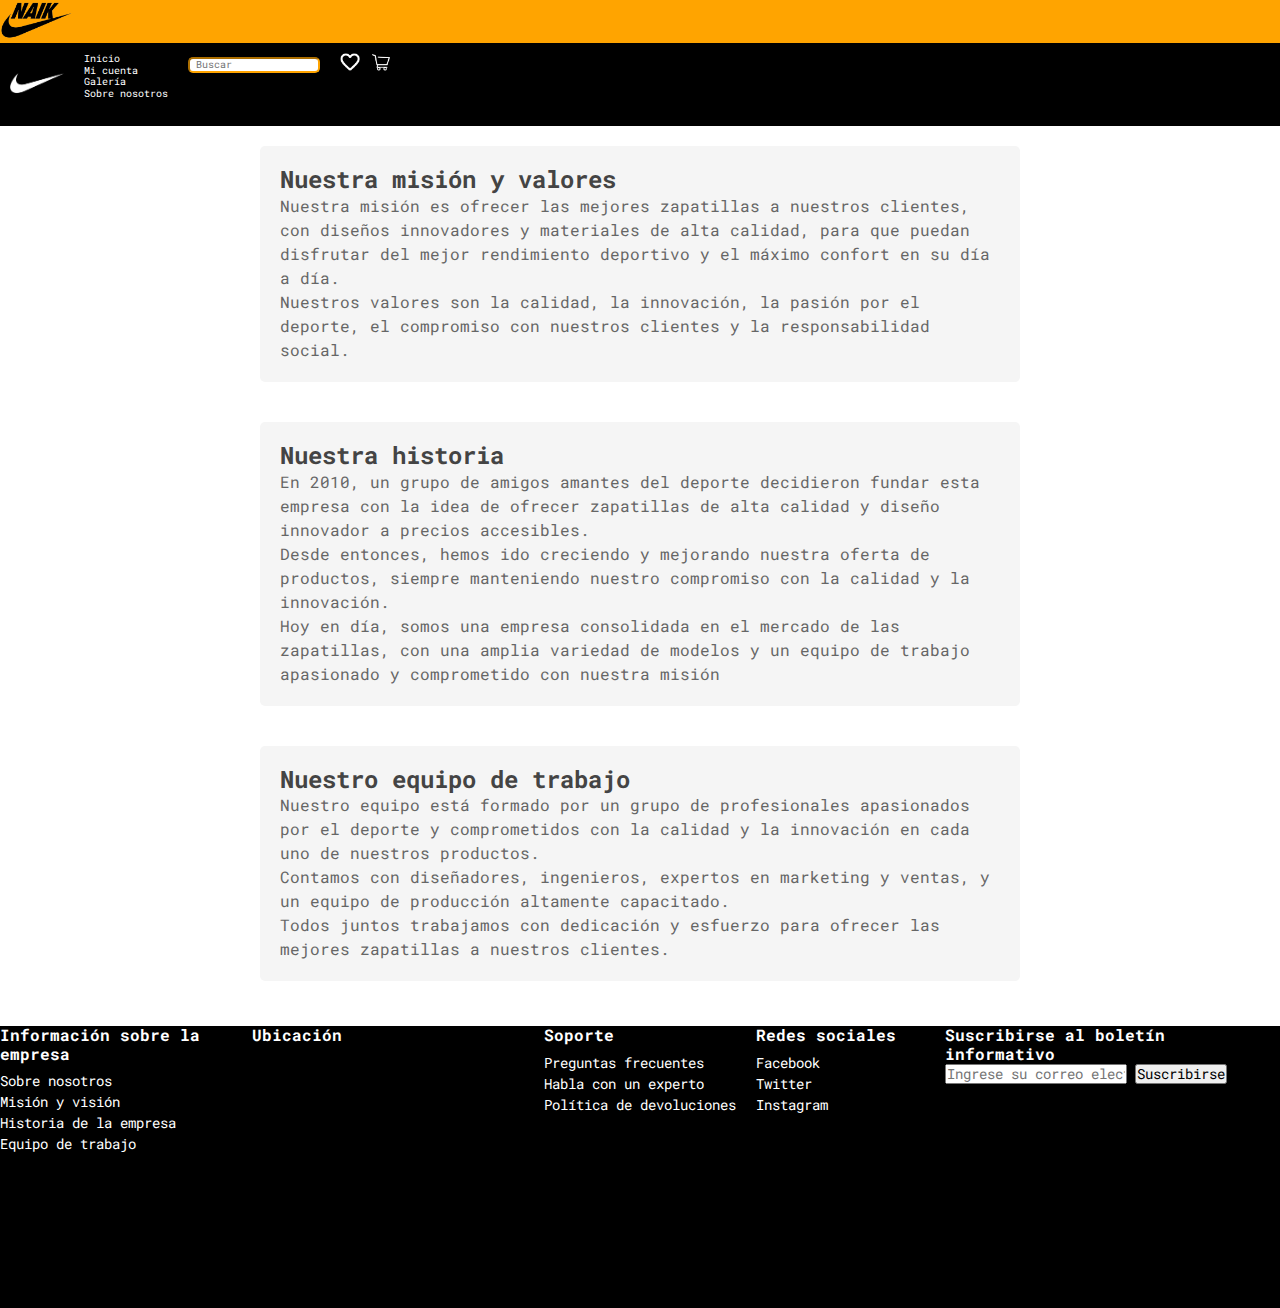
==== pages/About us.html @ 95ee8467 "MAIN" ====
<!DOCTYPE html>
<html lang="en">

<head>
    <meta charset="UTF-8">
    <meta http-equiv="X-UA-Compatible" content="IE=edge">
    <meta name="viewport" content="width=device-width, initial-scale=1.0">
    <link rel="stylesheet" href="../styles/styles-about us.css">
    <link rel="stylesheet" href="../styles/normalize.css">
    <link rel="shortcut icon" href="../images/NAIK WHITE ICO.png" type="image/x-icon">
    <link rel="preconnect" href="https://fonts.googleapis.com">
    <link rel="preconnect" href="https://fonts.gstatic.com" crossorigin>
    <link
        href="https://fonts.googleapis.com/css2?family=Roboto+Mono:ital,wght@0,100;0,200;0,300;0,400;0,500;0,600;0,700;1,100;1,200;1,300;1,400;1,500;1,600;1,700&display=swap" rel="stylesheet">
    <title>Sobre nosotros</title>
</head>

<body class="body">
    <header class="header1">
        <div class="header__container1">
            <a href="#"><img class="header__container1__img" src="../images/NAIK BLACK.png" alt="LOGO NAIK"></a>
        </div>
    </header>
    <header class="header2">
        <nav class="nav">
            <div class="nav__container1">
                <a href="#"><img class="nav__container1__img" src="../images/NAIK NAV BLANCO.png" alt="LOGO NAIK"></a>
            </div>

            <div class="nav__container2">
                <ul class="nav__container2__menu">
                    <li class="nav__container2__menu__list"><a class="nav__container2__menu__Links" href="../index.html">Inicio</a></li>
                    <li class="nav__container2__menu__list"><a class="nav__container2__menu__Links" href="account.html">Mi cuenta</a></li>
                    <li class="nav__container2__menu__list"><a class="nav__container2__menu__Links" href="gallery.html">Galería</a></li>
                    <li class="nav__container2__menu__list"><a class="nav__container2__menu__Links" href="About us.html">Sobre nosotros</a></li>
                </ul>
            </div>

            <div class="nav__container3">
                <form class="nav__container3__form" action="/search" method="get">
                    <input class="nav__container3__form_input" type="text" name="q" placeholder=" Buscar">
                </form>
            </div>

            <div class="nav__container4">
                <a href="#"><img class="nav__container4__img" src="../images/FAVORITOS.png" alt="FAVORITOS"></a>
                <a href="#"><img class="nav__container4__img" src="../images/CARRITO DE COMPRAS.png" alt="Carrito de compras"></a>
            </div>
        </nav>
    </header>

    <main class="main">
        <section class="section1__myv">
            <h2 class="section1__myv__h2">Nuestra misión y valores</h2>
            <p class="section1__myv__p">Nuestra misión es ofrecer las mejores zapatillas a nuestros clientes, con diseños innovadores y materiales de alta calidad, para que puedan disfrutar del mejor rendimiento deportivo y el máximo confort en su día a día.</p>
            <p class="section1__myv__p">Nuestros valores son la calidad, la innovación, la pasión por el deporte, el compromiso con nuestros clientes y la responsabilidad social.</p>
        </section>

        <section class="section2__story">
            <h2 class="section2__story__h2">Nuestra historia</h2>
            <p class="section2__story__p">En 2010, un grupo de amigos amantes del deporte decidieron fundar esta empresa con la idea de ofrecer zapatillas de alta calidad y diseño innovador a precios accesibles.</p>
            <p class="section2__story__p">Desde entonces, hemos ido creciendo y mejorando nuestra oferta de productos, siempre manteniendo nuestro compromiso con la calidad y la innovación.</p>
            <p class="section2__story__p">Hoy en día, somos una empresa consolidada en el mercado de las zapatillas, con una amplia variedad de modelos y un equipo de trabajo apasionado y comprometido con nuestra misión<p>
        </section>

        <section class="section3__team">
            <h2 class="section3__team__h2">Nuestro equipo de trabajo</h2>
            <p class="section3__team__p">Nuestro equipo está formado por un grupo de profesionales apasionados por el deporte y comprometidos con la calidad y la innovación en cada uno de nuestros productos.</p>
            <p class="section3__team__p">Contamos con diseñadores, ingenieros, expertos en marketing y ventas, y un equipo de producción altamente capacitado.</p>
            <p class="section3__team__p">Todos juntos trabajamos con dedicación y esfuerzo para ofrecer las mejores zapatillas a nuestros clientes.</p>
        </section>
    </main>
    <footer class="footer">
        <div class="footer__info">
            <h3 class="footer__info__title">Información sobre la empresa</h3>
            <ul class="footer__info__list">
                <li class="footer__info__list__li"><a class="footer__info__list__li__link" href="#">Sobre nosotros</a></li>
                <li class="footer__info__list__li"><a class="footer__info__list__li__link" href="#">Misión y visión</a></li>
                <li class="footer__info__list__li"><a class="footer__info__list__li__link" href="#">Historia de la empresa</a></li>
                <li class="footer__info__list__li"><a class="footer__info__list__li__link" href="#">Equipo de trabajo</a></li>
            </ul>
        </div>
    
        <div class="footer__map">
            <h3 class="footer__map__title">Ubicación</h3>
            <iframe class="footer__map__iframe"
                src="https://www.google.com/maps/embed?pb=!1m18!1m12!1m3!1d26422.47465668067!2d-58.43609884012317!3d-34.57242909138772!2m3!1f0!2f0!3f0!3m2!1i1024!2i768!4f13.1!3m3!1m2!1s0x95bcccb3c3e0f0eb%3A0xb8f3c6c3a968d193!2sPalermo%2C%20Buenos%20Aires!5e0!3m2!1sen!2sar!4v1658267658348!5m2!1sen!2sar"width="100%" height="250" style="border:0;" allowfullscreen="" loading="lazy"></iframe>
        </div>
    
        <div class="footer__support">
            <h3 class="footer__support__title">Soporte</h3>
            <ul class="footer__support__list">
                <li class="footer__support__list__li"><a class="footer__support__list__li__link" href="#">Preguntas frecuentes</a></li>
                <li class="footer__support__list__li"><a class="footer__support__list__li__link" href="#">Habla con un experto</a></li>
                <li class="footer__support__list__li"><a class="footer__support__list__li__link" href="#">Política de devoluciones</a></li>
            </ul>
        </div>
    
        <div class="footer__social">
            <h3 class="footer__social__title">Redes sociales</h3>
            <ul class="footer__social__list">
                <li class="footer__social__list__li"><a class="footer__social__list__li__link" href="#">Facebook</a></li>
                <li class="footer__social__list__li"><a class="footer__social__list__li__link" href="#">Twitter</a></li>
                <li class="footer__social__list__li"><a class="footer__social__list__li__link" href="#">Instagram</a></li>
            </ul>
        </div>
    
        <div class="footer__newsletter">
            <h3 class="footer__newsletter__title">Suscribirse al boletín informativo</h3>
            <form class="footer__newsletter__form" action="#">
                <input class="footer__newsletter__form__input" type="email" placeholder="Ingrese su correo electrónico">
                <button class="footer__newsletter__form__button" type="submit">Suscribirse</button>
            </form>
        </div>
    </footer>
</body>

</html>
---- styles/styles-about us.css ----
* {
  margin: 0;
  padding: 0;
  box-sizing: border-box;
  font-family: 'Roboto Mono', monospace;
}
.html {
  font-size: 62.5%;
  /* Cambia la medida del rem de 16px a 10px*/
  background-color: #FFF;
}



.header1 {
  height: 100%;
  z-index: 1000;
}



.header__container1 {
  background-color: #FFA400; 
  height: 43px;
  /* DIV antes del nav (logo naik NEGRO arriba del nav)*/
}
.header__container1__img {
  height: 40px;
}



.header2 {
  height: 100%;
  position: sticky;
  top: 0;
  z-index: 1000;
  background-color: black ;
  /*fondo del header2 (nav)*/
}



.nav {
  display: flex;
  
}
.nav__container1 {
  display: inline-block;
  padding: 10px;
  /*Logo naik BLANCO*/
}
.nav__container1__img {
  height: 60px;
}



.nav__container2 {
  display: inline-block;
  padding: 10px;
  font-size: 10px;
  /*Menu del nav*/
}
.nav__container2__menu {
  list-style-type: none;
 
}
.nav__container2__menu__list a:hover {
  color: #FFA400;
  
}
.nav__container2__menu__Links {
  text-decoration: none;
  color: white;
}



.nav__container3 {
  display: inline-block;
  padding: 10px;
  /*Buscador de la pagina*/
}
.nav__container3__form_input {
  border-radius: 5px;
  border-color: #FFA400;
  height: 16px;
  width: 132px;
  font-size: 10px;
}



.nav__container4 {
  display: inline-block;
  padding: 10px;
  /*Carrito de compras y favoritos*/
}
.nav__container4__img {
  width: 20px;
}



.main {
  max-width: 800px;
  height: 900px;
  margin: 0 auto;
  padding: 20px;
}



.section1__myv {
  background-color: #f5f5f5;
  padding: 20px;
  border-radius: 5px;
}
.section1__myv__h2 {
  color: #444;
}
.section1__myv__p {
  font-size: 16px;
  line-height: 1.5;
  color: #666;
}



.section2__story {
  padding: 20px;
  border-radius: 5px;
  margin-top: 40px;
  background-color: #f5f5f5;
}
.section2__story__h2 {
  color: #444;
}
.section2__story__p {
  font-size: 16px;
  line-height: 1.5;
  color: #666;
}



.section3__team {
  padding: 20px;
  border-radius: 5px;
  margin-top: 40px;
  background-color: #f5f5f5;
}
.section3__team__h2 {
  color: #444;
}
.section3__team__p {
  font-size: 16px;
  line-height: 1.5;
  color: #666;
}



.footer {
  background-color: #000;
  color: #fff;
  display: flex;
  font-size: 14px;
  height: 100%;
}



.footer__info {
  flex-basis: 20%;
}
.footer__info__title {
  margin-top: 0;
  margin-bottom: 10px;
  font-size: 16px;
}
.footer__info__list {
  margin: 0;
  padding: 0;
  list-style: none;
}  
.footer__info__list__li {
  margin-bottom: 5px;
}
.footer__info__list__li__link {
  color: #fff;
  text-decoration: none;
}



.footer__map {
  flex-basis: 20%;
} 
.footer__map__title {
  margin-top: 0;
  margin-bottom: 10px;
  font-size: 16px;
} 
.footer__map__iframe {
  border: none;
  width: 100%;
  height: 250px;
}



.footer__support {
  flex-basis: 20%;
  padding-left: 40px;
} 
.footer__support__title {
  margin-top: 0;
  margin-bottom: 10px;
  font-size: 16px;
}
.footer__support__list {
  margin: 0;
  padding: 0;
  list-style: none;
}
.footer__support__list__li {
  margin-bottom: 5px;
} 
.footer__support__list__li__link {
  color: #fff;
  text-decoration: none;
}



.footer__social {
  flex-basis: 15%;
}
.footer__social__title {
  margin-top: 0;
  margin-bottom: 10px;
  font-size: 16px;
}
.footer__social__list {
  margin: 0;
  padding: 0;
  list-style: none;
}  
.footer__social__list__li {
  margin-bottom: 5px;
}
.footer__social__list__li__link {
  color: #fff;
  text-decoration: none;
}



/* Barra de scroll */
::-webkit-scrollbar {
  width: 10px;
/* Ancho de la barra de scroll */
}

/* Puntero de la barra de scroll */
::-webkit-scrollbar-thumb {
  background-color: #FFA400;
  /* Color del puntero */
  /* Radio de la esquina del puntero */
}

/*Pista de la barra de desplazamiento*/
::-webkit-scrollbar-track {
  background-color: black;
}

/* Barra de scroll (Firefox) */
::-moz-scrollbar {
  width: 10px;
}

/* Puntero de la barra de scroll (Firefox) */
::-moz-scrollbar-thumb {
  background-color: #FFA400;
}
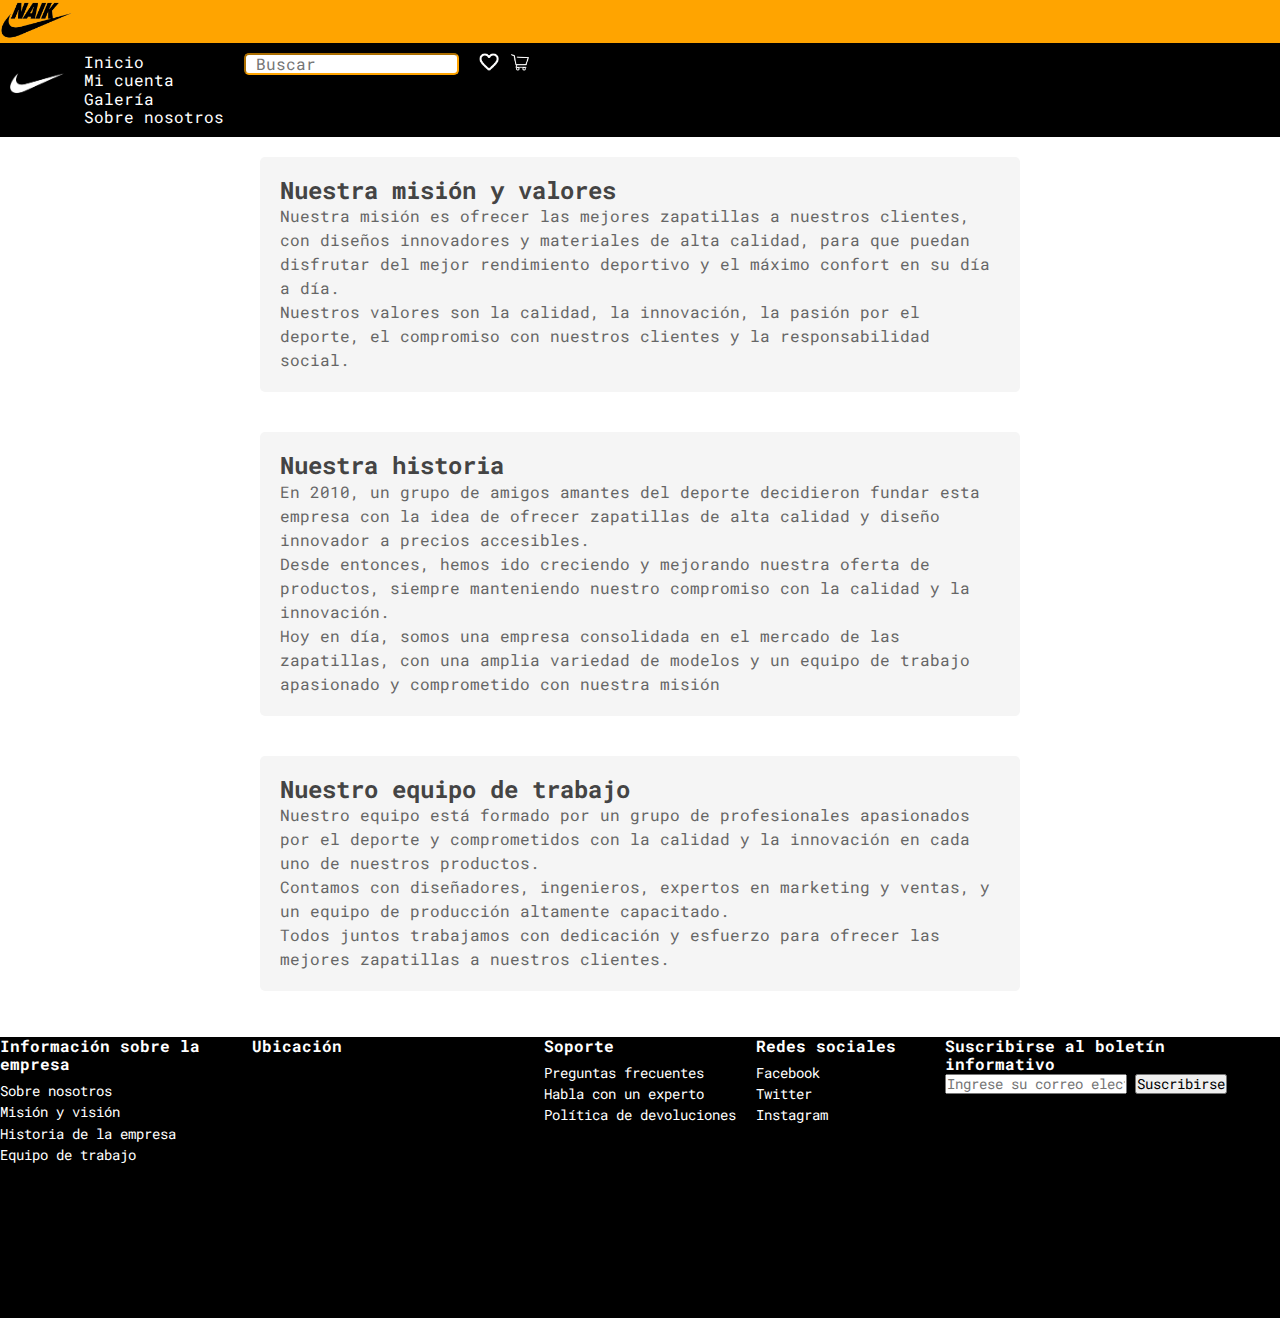
==== commit ef6954f0: "0.01" ====
--- a/pages/About us.html
+++ b/pages/About us.html
@@ -5,8 +5,7 @@
     <meta charset="UTF-8">
     <meta http-equiv="X-UA-Compatible" content="IE=edge">
     <meta name="viewport" content="width=device-width, initial-scale=1.0">
-    <link rel="stylesheet" href="../styles/styles-about us.css">
-    <link rel="stylesheet" href="../styles/normalize.css">
+    <link rel="stylesheet" href="../styles/styles.css">
     <link rel="shortcut icon" href="../images/NAIK WHITE ICO.png" type="image/x-icon">
     <link rel="preconnect" href="https://fonts.googleapis.com">
     <link rel="preconnect" href="https://fonts.gstatic.com" crossorigin>
@@ -15,14 +14,15 @@
     <title>Sobre nosotros</title>
 </head>
 
-<body class="body">
-    <header class="header1">
+<body class="body1">
+    <header class="header">
         <div class="header__container1">
             <a href="#"><img class="header__container1__img" src="../images/NAIK BLACK.png" alt="LOGO NAIK"></a>
         </div>
     </header>
-    <header class="header2">
-        <nav class="nav">
+
+    <nav class="nav">
+        <div class="nav__box">
             <div class="nav__container1">
                 <a href="#"><img class="nav__container1__img" src="../images/NAIK NAV BLANCO.png" alt="LOGO NAIK"></a>
             </div>
@@ -30,7 +30,7 @@
             <div class="nav__container2">
                 <ul class="nav__container2__menu">
                     <li class="nav__container2__menu__list"><a class="nav__container2__menu__Links" href="../index.html">Inicio</a></li>
-                    <li class="nav__container2__menu__list"><a class="nav__container2__menu__Links" href="account.html">Mi cuenta</a></li>
+                    <li class="nav__container2__menu__list"><a class="nav__container2__menu__Links" href="account.html">Mi cuenta</a><li>
                     <li class="nav__container2__menu__list"><a class="nav__container2__menu__Links" href="gallery.html">Galería</a></li>
                     <li class="nav__container2__menu__list"><a class="nav__container2__menu__Links" href="About us.html">Sobre nosotros</a></li>
                 </ul>
@@ -46,10 +46,10 @@
                 <a href="#"><img class="nav__container4__img" src="../images/FAVORITOS.png" alt="FAVORITOS"></a>
                 <a href="#"><img class="nav__container4__img" src="../images/CARRITO DE COMPRAS.png" alt="Carrito de compras"></a>
             </div>
-        </nav>
-    </header>
+        </div>
+    </nav>
 
-    <main class="main">
+    <main class="main1">
         <section class="section1__myv">
             <h2 class="section1__myv__h2">Nuestra misión y valores</h2>
             <p class="section1__myv__p">Nuestra misión es ofrecer las mejores zapatillas a nuestros clientes, con diseños innovadores y materiales de alta calidad, para que puedan disfrutar del mejor rendimiento deportivo y el máximo confort en su día a día.</p>
--- a/styles/styles.css
+++ b/styles/styles.css
@@ -0,0 +1,1236 @@
+* {
+    margin: 0;
+    padding: 0;
+    box-sizing: border-box;
+    font-family: 'Roboto Mono', monospace;
+}
+.html {
+    font-size: 62.5%;
+    /* Cambia la medida del rem de 16px a 10px*/
+    background-color: #FFF;
+}
+
+
+/*header+nav (all pages)*/
+.header {
+    height: 100%;
+    z-index: 1000;
+}
+
+
+
+.header__container1 {
+    background-color: #FFA400; 
+    height: 43px;
+    /* DIV antes del nav (logo naik NEGRO arriba del nav)*/
+}
+.header__container1__img {
+    height: 40px;
+}
+
+
+
+.nav {
+    height: 100%;
+    position: sticky;
+    top: 0;
+    z-index: 1000;
+    background-color: black ;
+    /*fondo del header2 (nav)*/
+}
+
+
+
+.nav__box {
+    display: flex;
+    
+}
+
+.nav__container1 {
+    display: inline-block;
+    padding: 10px;
+    /*Logo naik BLANCO*/
+}
+.nav__container1__img {
+    height: 60px;
+}
+
+
+
+.nav__container2 {
+    display: inline-block;
+    padding: 10px;
+    /*Menu del nav*/
+}
+.nav__container2__menu {
+    list-style-type: none;
+   
+}
+.nav__container2__menu__list a:hover {
+    color: #FFA400;
+    
+}
+.nav__container2__menu__Links {
+    text-decoration: none;
+    color: white;
+}
+
+
+
+.nav__container3 {
+    display: inline-block;
+    padding: 10px;
+    /*Buscador de la pagina*/
+}
+.nav__container3__form_input {
+    border-radius: 5px;
+    border-color: #FFA400;
+}
+
+
+
+.nav__container4 {
+    display: inline-block;
+    padding: 10px;
+    /*Carrito de compras y favoritos*/
+}
+.nav__container4__img {
+    width: 20px;
+}
+
+/*INDEX*/
+/*banner+button para acceder a productos (index)*/
+.section1 {
+    position: relative;
+    display: flex;
+    height: 565px;
+    /*contenedor del banner*/
+}
+
+
+
+.section1__img {
+    width: 100%;
+    height: auto;
+    position: absolute;
+    top: 0;
+    left: 0;
+    z-index: 1;
+}
+
+
+
+.section1__container {
+    position: absolute;
+    height: 100%;
+    width: 100%;
+    text-align: center;
+    z-index: 10;
+}
+.section1__container__h1 {
+    font-size: 80px;
+    color: #F5F5F5;
+}
+.section1__container__p {
+    font-size: 30px;
+    color: #F5F5F5;
+}
+.section1__container__button {
+    display: flex;
+    display: inline-block;
+    border-radius: 12px;
+    border: 0;
+    padding: 3px 8px;
+    background-color: black;
+    color: #F5F5F5;
+}
+.section1__container__button__link {
+    font-size: 20px;
+    text-decoration: none;
+    color: #F5F5F5;
+
+}
+.section1__container__button:hover {
+    box-shadow: 0 12px 16px 0 rgba(0, 0, 0, 0.24), 0 17px 50px 0 rgba(0, 0, 0, 0.19);
+}
+.section1__container__button__link:hover {
+    color: #ffa400;
+}
+
+
+/*main (index)*/
+.main {
+    height: 4200px;
+}
+
+
+/*Running,basket y football (index)*/
+.main__container1 {
+    height: fit-content;
+    display: flex;
+    text-align: center;
+}
+.main__container1__set1__h2, 
+.main__container1__set2__h2, 
+.main__container1__set3__h2 {
+    font-weight: 900;
+    font-size: 40px;
+}
+.main__container1__set1__img, 
+.main__container1__set2__img, 
+.main__container1__set3__img {
+    width: 407px;
+    height: 522px;
+}
+
+
+/*Productos destacados (index)*/
+.main__container2 {
+    height: fit-content;
+    text-align: center;
+}
+.main__container2__h2{
+    font-weight: 900;
+    font-size: 40px;
+}
+.main__container2__set1{
+    display: inline-block
+}
+.main__container2__set2{
+    display: inline-block;
+}
+.main__container2__set1__img, .main__container2__set2__img {
+    width: 407px;
+    height: 522px;
+
+}
+.main__container2__button {
+    display: flex;
+    margin-left: 895px;
+    border-radius: 12px;
+    border: 0;
+    padding: 3px 8px;
+    background-color: black;
+    color: #F5F5F5;
+}
+.main__container2__button__link {
+    font-size: 20px;
+    text-decoration: none;
+    color: #F5F5F5;
+
+}
+.main__container2__button:hover {
+    box-shadow: 0 12px 16px 0 rgba(0, 0, 0, 0.24), 0 17px 50px 0 rgba(0, 0, 0, 0.19);
+}
+.main__container2__button__link:hover {
+    color: #ffa400;
+}
+
+
+/*hombres (index)*/
+.main__container3 {
+    height: fit-content;
+    text-align: center;
+}
+.main__container3__h2{
+    font-weight: 900;
+    font-size: 40px;
+}
+.main__container3__set1{
+    display: inline-block
+}
+.main__container3__set2{
+    display: inline-block;
+}
+.main__container3__set1__img, .main__container3__set2__img {
+    width: 407px;
+    height: 522px;
+
+}
+.main__container3__button {
+    display: flex;
+    margin-left: 895px;
+    border-radius: 12px;
+    border: 0;
+    padding: 3px 8px;
+    background-color: black;
+    color: #F5F5F5;
+}
+.main__container3__button__link {
+    font-size: 20px;
+    text-decoration: none;
+    color: #F5F5F5;
+
+}
+.main__container3__button:hover {
+    box-shadow: 0 12px 16px 0 rgba(0, 0, 0, 0.24), 0 17px 50px 0 rgba(0, 0, 0, 0.19);
+}
+.main__container3__button__link:hover {
+    color: #ffa400;
+}
+
+
+/*mujeres (index)*/
+.main__container4 {
+    height: fit-content;
+    text-align: center;
+}
+.main__container4__h2{
+    font-weight: 900;
+    font-size: 40px;
+}
+.main__container4__set1{
+    display: inline-block
+}
+.main__container4__set2{
+    display: inline-block;
+}
+.main__container4__set1__img, .main__container4__set2__img {
+    width: 407px;
+    height: 522px;
+
+}
+.main__container4__button {
+    display: flex;
+    margin-left: 895px;
+    border-radius: 12px;
+    border: 0;
+    padding: 3px 8px;
+    background-color: black;
+    color: #F5F5F5;
+}
+.main__container4__button__link {
+    font-size: 20px;
+    text-decoration: none;
+    color: #F5F5F5;
+
+}
+.main__container4__button:hover {
+    box-shadow: 0 12px 16px 0 rgba(0, 0, 0, 0.24), 0 17px 50px 0 rgba(0, 0, 0, 0.19);
+}
+.main__container4__button__link:hover {
+    color: #ffa400;
+}
+
+
+/*Niños/as (index)*/
+.main__container5 {
+    height: fit-content;
+    text-align: center;
+}
+.main__container5__h2{
+    font-weight: 900;
+    font-size: 40px;
+}
+.main__container5__set1{
+    display: inline-block
+}
+.main__container5__set2{
+    display: inline-block;
+}
+.main__container5__set1__img, .main__container5__set2__img {
+    width: 407px;
+    height: 522px;
+
+}
+.main__container5__button {
+    display: flex;
+    margin-left: 895px;
+    border-radius: 12px;
+    border: 0;
+    padding: 3px 8px;
+    background-color: black;
+    color: #F5F5F5;
+}
+.main__container5__button__link {
+    font-size: 20px;
+    text-decoration: none;
+    color: #F5F5F5;
+
+}
+.main__container5__button:hover {
+    box-shadow: 0 12px 16px 0 rgba(0, 0, 0, 0.24), 0 17px 50px 0 rgba(0, 0, 0, 0.19);
+}
+.main__container5__button__link:hover {
+    color: #ffa400;
+}
+
+
+/*contacto (index)*/
+.contact {
+    display: flex;
+    height: fit-content;
+}
+  
+.contact__container {
+    background-color: #fff;
+    border: 1px solid #000;
+    padding: 20px;
+    width: 80%;
+    max-width: 600px;
+}
+  
+.contact__container__h2 {
+    color: #000;
+    text-align: center;
+}
+  
+.contact__container__form {
+    display: flex;
+}
+  
+.contact__container__form__label1,
+.contact__container__form__label2,
+.contact__container__form__label3 {
+    color: #000;
+    margin-top: 10px;
+}
+  
+.contact__container__form__input1,
+.contact__container__form__input2,
+.contact__container__form__textarea {
+    border: none;
+    border-bottom: 1px solid #000;
+    margin-top: 5px;
+    padding: 5px;
+}
+  
+.contact__container__form__textarea {
+    resize: none;
+    height: 100px;
+}
+  
+.contacto__container__form__submit {
+    background-color: #000;
+    color: #fff;
+    border: none;
+    padding: 10px;
+    margin-top: 10px;
+    cursor: pointer;
+}
+  
+.contacto__container__form__submit:hover {
+    background-color: #fff;
+    color: #000;
+    transition: all 0.3s ease;
+}
+/*INDEX*/
+
+
+
+
+
+
+
+
+
+
+
+
+/*ACCOUNT*/
+.body0 {
+    background-color: #141414;
+}
+.account__container {
+    position: absolute;
+    top: 50%;
+    left: 50%;
+    width: 600px;
+    transform: translate(-50%, -50%);
+    padding: 60px;
+    background-color: white;
+    border: 3px solid #FFA400;
+}
+.account__container__title {
+    text-align: center;
+    margin-bottom: 30px;
+}
+.account__container__form {
+    display: flex;
+    flex-direction: column;
+}
+.account__container__form__label1,
+.account__container__form__label2,
+.account__container__form__label3,
+.account__container__form__label4 {
+    margin-bottom: 10px;
+}
+.account__container__form__input1,
+.account__container__form__input2,
+.account__container__form__input3,
+.account__container__form__input4,
+.account__container__form__submit {
+    padding: 10px;
+    margin-bottom: 20px;
+    border: 1px solid;
+    border-radius: 5px;
+    font-size: 16px;
+}
+.account__container__form__submit {
+    background-color: #FFA400;
+    color: white;
+    cursor: pointer;
+    transition: background-color 0.3s ease;
+}
+.account__container__form__submit:hover {
+    background-color: black;
+}
+/*ACCOUNT*/
+
+
+
+
+
+
+
+
+
+
+
+
+/*ABOUT US*/
+.main1 {
+    max-width: 800px;
+    height: 900px;
+    margin: 0 auto;
+    padding: 20px;
+}
+
+
+
+.section1__myv {
+    background-color: #f5f5f5;
+    padding: 20px;
+    border-radius: 5px;
+}
+
+.section1__myv__h2 {
+    color: #444;
+}
+
+.section1__myv__p {
+    font-size: 16px;
+    line-height: 1.5;
+    color: #666;
+}
+
+
+
+.section2__story {
+    padding: 20px;
+    border-radius: 5px;
+    margin-top: 40px;
+    background-color: #f5f5f5;
+}
+
+.section2__story__h2 {
+    color: #444;
+}
+
+.section2__story__p {
+    font-size: 16px;
+    line-height: 1.5;
+    color: #666;
+}
+
+
+
+.section3__team {
+    padding: 20px;
+    border-radius: 5px;
+    margin-top: 40px;
+    background-color: #f5f5f5;
+}
+
+.section3__team__h2 {
+    color: #444;
+}
+
+.section3__team__p {
+    font-size: 16px;
+    line-height: 1.5;
+    color: #666;
+}
+/*ABOUT US*/
+
+
+
+
+
+
+
+
+
+
+
+/*PRODUCTS*/
+
+.product__container {
+    display: flex;
+    flex-wrap: wrap;
+    justify-content: center;
+    gap: 20px;
+    padding: 20px;
+  }
+  
+  .product__row {
+    display: flex;
+    flex-wrap: wrap;
+    justify-content: center;
+    gap: 20px;
+  }
+  
+  .product__item {
+    width: calc(25% - 20px);
+    background-color: #fff;
+    box-shadow: 0 0 5px rgba(0, 0, 0, 0.2);
+    padding: 20px;
+    text-align: center;
+  }
+  
+  .product__item img {
+    max-width: 100%;
+    height: auto;
+    margin-bottom: 10px;
+  }
+  
+  .product__item h3 {
+    font-size: 1.2rem;
+    margin-bottom: 10px;
+  }
+  
+  .product__item p {
+    margin-bottom: 20px;
+  }
+  
+  .product__item button {
+    background-color: #0066cc;
+    color: #fff;
+    border: none;
+    padding: 10px 20px;
+    font-size: 1rem;
+    cursor: pointer;
+    transition: all 0.3s ease;
+  }
+  
+  .product__item button:hover {
+    background-color: #0052a3;
+  }
+  
+/*PRODUCTS*/
+
+
+
+
+
+
+
+
+
+
+
+
+
+
+
+/*GALLERY*/
+.gallery {
+    display: flex;
+    flex-wrap: wrap;
+    justify-content: center;
+    align-items: center;
+}
+.gallery__item1,
+.gallery__item2,
+.gallery__item3,
+.gallery__item4,
+.gallery__item5,
+.gallery__item6,
+.gallery__item7,
+.gallery__item8,
+.gallery__item9,
+.gallery__item10,
+.gallery__item11,
+.gallery__item12,
+.gallery__item13,
+.gallery__item14,
+.gallery__item15,
+.gallery__item16,
+.gallery__item17,
+.gallery__item18,
+.gallery__item19,
+.gallery__item20 {
+    flex-basis: 25%;
+    padding: 10px;
+    box-sizing: border-box;
+    text-align: center;
+}
+  
+.gallery__item1__img,
+.gallery__item2__img,
+.gallery__item3__img,
+.gallery__item4__img,
+.gallery__item5__img,
+.gallery__item6__img,
+.gallery__item7__img,
+.gallery__item8__img,
+.gallery__item9__img,
+.gallery__item10__img,
+.gallery__item11__img,
+.gallery__item12__img,
+.gallery__item13__img,
+.gallery__item14__img,
+.gallery__item15__img,
+.gallery__item16__img,
+.gallery__item17__img,
+.gallery__item18__img,
+.gallery__item19__img,
+.gallery__item20__img{
+    border: 1px solid black;
+    max-width: 100%;
+    height: auto;
+}
+/*GALLERY*/
+
+
+
+
+
+
+
+
+
+
+
+
+
+
+
+
+
+
+
+
+/*footer (all pages)*/
+.footer {
+    background-color: #000;
+    color: #fff;
+    display: flex;
+    font-size: 14px;
+    height: 100%;
+}
+
+
+
+.footer__info {
+    flex-basis: 20%;
+}
+.footer__info__title {
+    margin-top: 0;
+    margin-bottom: 10px;
+    font-size: 16px;
+}
+.footer__info__list {
+    margin: 0;
+    padding: 0;
+    list-style: none;
+}  
+.footer__info__list__li {
+    margin-bottom: 5px;
+}
+.footer__info__list__li__link {
+    color: #fff;
+    text-decoration: none;
+}
+ 
+
+
+.footer__map {
+    flex-basis: 20%;
+} 
+.footer__map__title {
+    margin-top: 0;
+    margin-bottom: 10px;
+    font-size: 16px;
+} 
+.footer__map__iframe {
+    border: none;
+    width: 100%;
+    height: 250px;
+}
+
+
+
+.footer__support {
+    flex-basis: 20%;
+    padding-left: 40px;
+} 
+.footer__support__title {
+    margin-top: 0;
+    margin-bottom: 10px;
+    font-size: 16px;
+}
+.footer__support__list {
+    margin: 0;
+    padding: 0;
+    list-style: none;
+}
+.footer__support__list__li {
+    margin-bottom: 5px;
+} 
+.footer__support__list__li__link {
+    color: #fff;
+    text-decoration: none;
+}
+
+
+
+.footer__social {
+    flex-basis: 15%;
+}
+.footer__social__title {
+    margin-top: 0;
+    margin-bottom: 10px;
+    font-size: 16px;
+}
+.footer__social__list {
+    margin: 0;
+    padding: 0;
+    list-style: none;
+}  
+.footer__social__list__li {
+    margin-bottom: 5px;
+}
+.footer__social__list__li__link {
+    color: #fff;
+    text-decoration: none;
+}
+
+
+
+
+
+
+
+
+
+
+
+
+/* Barra de scroll */
+::-webkit-scrollbar {
+    width: 10px;
+/* Ancho de la barra de scroll */
+}
+
+/* Puntero de la barra de scroll */
+::-webkit-scrollbar-thumb {
+    background-color: #FFA400;
+    /* Color del puntero */
+    /* Radio de la esquina del puntero */
+}
+
+/*Pista de la barra de desplazamiento*/
+::-webkit-scrollbar-track {
+    background-color: black;
+}
+
+/* Barra de scroll (Firefox) */
+::-moz-scrollbar {
+    width: 10px;
+}
+
+/* Puntero de la barra de scroll (Firefox) */
+::-moz-scrollbar-thumb {
+    background-color: #FFA400;
+}
+
+
+
+
+
+
+
+
+
+
+
+/*! normalize.css v8.0.1 | MIT License | github.com/necolas/normalize.css */
+
+/* Document
+   ========================================================================== */
+
+/**
+ * 1. Correct the line height in all browsers.
+ * 2. Prevent adjustments of font size after orientation changes in iOS.
+ */
+
+html {
+    line-height: 1.15;
+    /* 1 */
+    -webkit-text-size-adjust: 100%;
+    /* 2 */
+}
+
+/* Sections
+     ========================================================================== */
+
+/**
+   * Remove the margin in all browsers.
+   */
+
+body {
+    margin: 0;
+}
+
+/**
+   * Render the `main` element consistently in IE.
+   */
+
+main {
+    display: block;
+}
+
+/**
+   * Correct the font size and margin on `h1` elements within `section` and
+   * `article` contexts in Chrome, Firefox, and Safari.
+   */
+
+h1 {
+    font-size: 2em;
+    margin: 0.67em 0;
+}
+
+/* Grouping content
+     ========================================================================== */
+
+/**
+   * 1. Add the correct box sizing in Firefox.
+   * 2. Show the overflow in Edge and IE.
+   */
+
+hr {
+    box-sizing: content-box;
+    /* 1 */
+    height: 0;
+    /* 1 */
+    overflow: visible;
+    /* 2 */
+}
+
+/**
+   * 1. Correct the inheritance and scaling of font size in all browsers.
+   * 2. Correct the odd `em` font sizing in all browsers.
+   */
+
+pre {
+    font-family: monospace, monospace;
+    /* 1 */
+    font-size: 1em;
+    /* 2 */
+}
+
+/* Text-level semantics
+     ========================================================================== */
+
+/**
+   * Remove the gray background on active links in IE 10.
+   */
+
+a {
+    background-color: transparent;
+}
+
+/**
+   * 1. Remove the bottom border in Chrome 57-
+   * 2. Add the correct text decoration in Chrome, Edge, IE, Opera, and Safari.
+   */
+
+abbr[title] {
+    border-bottom: none;
+    /* 1 */
+    text-decoration: underline;
+    /* 2 */
+    text-decoration: underline dotted;
+    /* 2 */
+}
+
+/**
+   * Add the correct font weight in Chrome, Edge, and Safari.
+   */
+
+b,
+strong {
+    font-weight: bolder;
+}
+
+/**
+   * 1. Correct the inheritance and scaling of font size in all browsers.
+   * 2. Correct the odd `em` font sizing in all browsers.
+   */
+
+code,
+kbd,
+samp {
+    font-family: monospace, monospace;
+    /* 1 */
+    font-size: 1em;
+    /* 2 */
+}
+
+/**
+   * Add the correct font size in all browsers.
+   */
+
+small {
+    font-size: 80%;
+}
+
+/**
+   * Prevent `sub` and `sup` elements from affecting the line height in
+   * all browsers.
+   */
+
+sub,
+sup {
+    font-size: 75%;
+    line-height: 0;
+    position: relative;
+    vertical-align: baseline;
+}
+
+sub {
+    bottom: -0.25em;
+}
+
+sup {
+    top: -0.5em;
+}
+
+/* Embedded content
+     ========================================================================== */
+
+/**
+   * Remove the border on images inside links in IE 10.
+   */
+
+img {
+    border-style: none;
+}
+
+/* Forms
+     ========================================================================== */
+
+/**
+   * 1. Change the font styles in all browsers.
+   * 2. Remove the margin in Firefox and Safari.
+   */
+
+button,
+input,
+optgroup,
+select,
+textarea {
+    font-family: inherit;
+    /* 1 */
+    font-size: 100%;
+    /* 1 */
+    line-height: 1.15;
+    /* 1 */
+    margin: 0;
+    /* 2 */
+}
+
+/**
+   * Show the overflow in IE.
+   * 1. Show the overflow in Edge.
+   */
+
+button,
+input {
+    /* 1 */
+    overflow: visible;
+}
+
+/**
+   * Remove the inheritance of text transform in Edge, Firefox, and IE.
+   * 1. Remove the inheritance of text transform in Firefox.
+   */
+
+button,
+select {
+    /* 1 */
+    text-transform: none;
+}
+
+/**
+   * Correct the inability to style clickable types in iOS and Safari.
+   */
+
+button,
+[type="button"],
+[type="reset"],
+[type="submit"] {
+    -webkit-appearance: button;
+}
+
+/**
+   * Remove the inner border and padding in Firefox.
+   */
+
+button::-moz-focus-inner,
+[type="button"]::-moz-focus-inner,
+[type="reset"]::-moz-focus-inner,
+[type="submit"]::-moz-focus-inner {
+    border-style: none;
+    padding: 0;
+}
+
+/**
+   * Restore the focus styles unset by the previous rule.
+   */
+
+button:-moz-focusring,
+[type="button"]:-moz-focusring,
+[type="reset"]:-moz-focusring,
+[type="submit"]:-moz-focusring {
+    outline: 1px dotted ButtonText;
+}
+
+/**
+   * Correct the padding in Firefox.
+   */
+
+fieldset {
+    padding: 0.35em 0.75em 0.625em;
+}
+
+/**
+   * 1. Correct the text wrapping in Edge and IE.
+   * 2. Correct the color inheritance from `fieldset` elements in IE.
+   * 3. Remove the padding so developers are not caught out when they zero out
+   *    `fieldset` elements in all browsers.
+   */
+
+legend {
+    box-sizing: border-box;
+    /* 1 */
+    color: inherit;
+    /* 2 */
+    display: table;
+    /* 1 */
+    max-width: 100%;
+    /* 1 */
+    padding: 0;
+    /* 3 */
+    white-space: normal;
+    /* 1 */
+}
+
+/**
+   * Add the correct vertical alignment in Chrome, Firefox, and Opera.
+   */
+
+progress {
+    vertical-align: baseline;
+}
+
+/**
+   * Remove the default vertical scrollbar in IE 10+.
+   */
+
+textarea {
+    overflow: auto;
+}
+
+/**
+   * 1. Add the correct box sizing in IE 10.
+   * 2. Remove the padding in IE 10.
+   */
+
+[type="checkbox"],
+[type="radio"] {
+    box-sizing: border-box;
+    /* 1 */
+    padding: 0;
+    /* 2 */
+}
+
+/**
+   * Correct the cursor style of increment and decrement buttons in Chrome.
+   */
+
+[type="number"]::-webkit-inner-spin-button,
+[type="number"]::-webkit-outer-spin-button {
+    height: auto;
+}
+
+/**
+   * 1. Correct the odd appearance in Chrome and Safari.
+   * 2. Correct the outline style in Safari.
+   */
+
+[type="search"] {
+    -webkit-appearance: textfield;
+    /* 1 */
+    outline-offset: -2px;
+    /* 2 */
+}
+
+/**
+   * Remove the inner padding in Chrome and Safari on macOS.
+   */
+
+[type="search"]::-webkit-search-decoration {
+    -webkit-appearance: none;
+}
+
+/**
+   * 1. Correct the inability to style clickable types in iOS and Safari.
+   * 2. Change font properties to `inherit` in Safari.
+   */
+
+::-webkit-file-upload-button {
+    -webkit-appearance: button;
+    /* 1 */
+    font: inherit;
+    /* 2 */
+}
+
+/* Interactive
+     ========================================================================== */
+
+/*
+   * Add the correct display in Edge, IE 10+, and Firefox.
+   */
+
+details {
+    display: block;
+}
+
+/*
+   * Add the correct display in all browsers.
+   */
+
+summary {
+    display: list-item;
+}
+
+/* Misc
+     ========================================================================== */
+
+/**
+   * Add the correct display in IE 10+.
+   */
+
+template {
+    display: none;
+}
+
+/**
+   * Add the correct display in IE 10.
+   */
+
+[hidden] {
+    display: none;
+}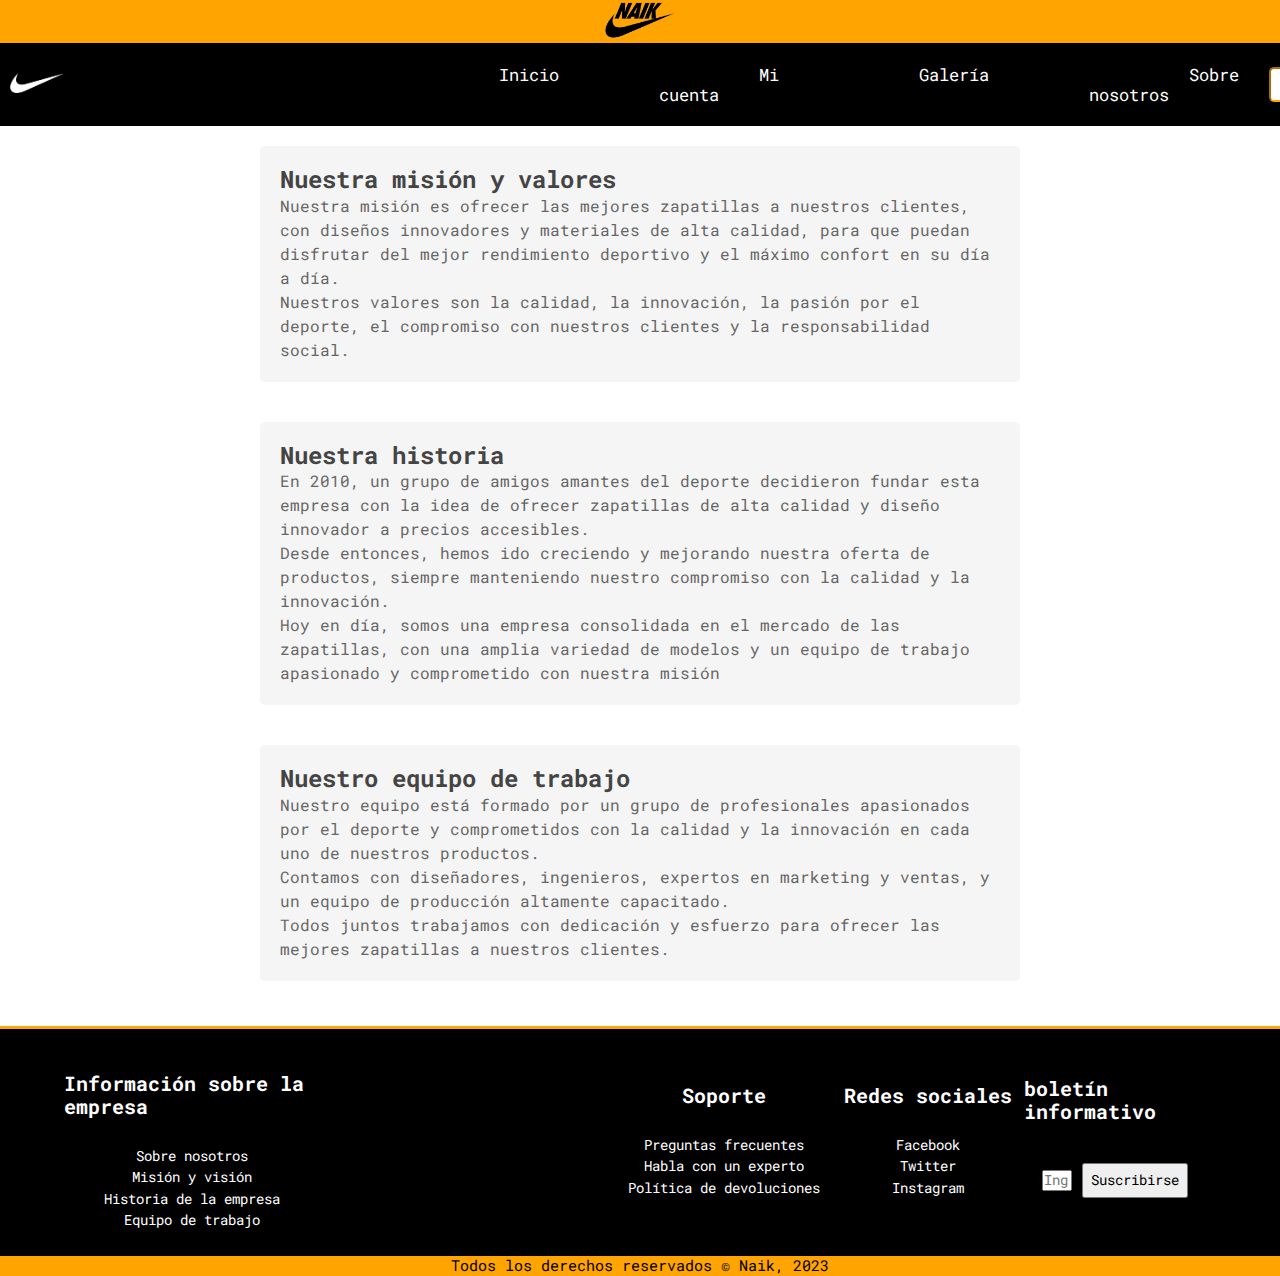
==== commit daea6def: "0.03" ====
--- a/pages/About us.html
+++ b/pages/About us.html
@@ -70,47 +70,60 @@
             <p class="section3__team__p">Todos juntos trabajamos con dedicación y esfuerzo para ofrecer las mejores zapatillas a nuestros clientes.</p>
         </section>
     </main>
-    <footer class="footer">
-        <div class="footer__info">
-            <h3 class="footer__info__title">Información sobre la empresa</h3>
-            <ul class="footer__info__list">
-                <li class="footer__info__list__li"><a class="footer__info__list__li__link" href="#">Sobre nosotros</a></li>
-                <li class="footer__info__list__li"><a class="footer__info__list__li__link" href="#">Misión y visión</a></li>
-                <li class="footer__info__list__li"><a class="footer__info__list__li__link" href="#">Historia de la empresa</a></li>
-                <li class="footer__info__list__li"><a class="footer__info__list__li__link" href="#">Equipo de trabajo</a></li>
-            </ul>
+    <footer>
+        <div class="footer">
+            <div class="footer__info">
+                <h3 class="footer__info__title">Información sobre la empresa</h3>
+                <ul class="footer__info__list">
+                    <li class="footer__info__list__li"><a class="footer__info__list__li__link" href="#">Sobre nosotros</a>
+                    </li>
+                    <li class="footer__info__list__li"><a class="footer__info__list__li__link" href="#">Misión y visión</a>
+                    </li>
+                    <li class="footer__info__list__li"><a class="footer__info__list__li__link" href="#">Historia de la empresa</a></li>
+                    <li class="footer__info__list__li"><a class="footer__info__list__li__link" href="#">Equipo de trabajo</a></li>
+                </ul>
+            </div>
+    
+            <div class="footer__map">
+                <iframe class="footer__map__iframe"
+                    src="https://www.google.com/maps/embed?pb=!1m18!1m12!1m3!1d26422.47465668067!2d-58.43609884012317!3d-34.57242909138772!2m3!1f0!2f0!3f0!3m2!1i1024!2i768!4f13.1!3m3!1m2!1s0x95bcccb3c3e0f0eb%3A0xb8f3c6c3a968d193!2sPalermo%2C%20Buenos%20Aires!5e0!3m2!1sen!2sar!4v1658267658348!5m2!1sen!2sar"
+                    width="100%" height="250" style="border:0;" allowfullscreen="" loading="lazy"></iframe>
+            </div>
+    
+            <div class="footer__support">
+                <h3 class="footer__support__title">Soporte</h3>
+                <ul class="footer__support__list">
+                    <li class="footer__support__list__li"><a class="footer__support__list__li__link" href="#">Preguntas frecuentes</a></li>
+                    <li class="footer__support__list__li"><a class="footer__support__list__li__link" href="#">Habla con un experto</a></li>
+                    <li class="footer__support__list__li"><a class="footer__support__list__li__link" href="#">Política de devoluciones</a></li>
+                </ul>
+            </div>
+    
+            <div class="footer__social">
+                <h3 class="footer__social__title">Redes sociales</h3>
+                <ul class="footer__social__list">
+                    <li class="footer__social__list__li"><a class="footer__social__list__li__link" href="#">Facebook</a>
+                    </li>
+                    <li class="footer__social__list__li"><a class="footer__social__list__li__link" href="#">Twitter</a></li>
+                    <li class="footer__social__list__li"><a class="footer__social__list__li__link" href="#">Instagram</a>
+                    </li>
+                </ul>
+            </div>
+    
+            <div class="footer__newsletter">
+                <h3 class="footer__newsletter__title"> boletín informativo</h3>
+                <form class="footer__newsletter__form" action="#">
+                    <div class="footer__newsletter__form1">
+                        <input class="footer__newsletter__form1__input" type="email" placeholder="Ingrese su correo electrónico">
+                    </div>
+                    <div class="footer__newsletter__form2">
+                        <button class="footer__newsletter__form2__button" type="submit">Suscribirse</button>
+                    </div>
+                </form>
+            </div>
         </div>
-    
-        <div class="footer__map">
-            <h3 class="footer__map__title">Ubicación</h3>
-            <iframe class="footer__map__iframe"
-                src="https://www.google.com/maps/embed?pb=!1m18!1m12!1m3!1d26422.47465668067!2d-58.43609884012317!3d-34.57242909138772!2m3!1f0!2f0!3f0!3m2!1i1024!2i768!4f13.1!3m3!1m2!1s0x95bcccb3c3e0f0eb%3A0xb8f3c6c3a968d193!2sPalermo%2C%20Buenos%20Aires!5e0!3m2!1sen!2sar!4v1658267658348!5m2!1sen!2sar"width="100%" height="250" style="border:0;" allowfullscreen="" loading="lazy"></iframe>
-        </div>
-    
-        <div class="footer__support">
-            <h3 class="footer__support__title">Soporte</h3>
-            <ul class="footer__support__list">
-                <li class="footer__support__list__li"><a class="footer__support__list__li__link" href="#">Preguntas frecuentes</a></li>
-                <li class="footer__support__list__li"><a class="footer__support__list__li__link" href="#">Habla con un experto</a></li>
-                <li class="footer__support__list__li"><a class="footer__support__list__li__link" href="#">Política de devoluciones</a></li>
-            </ul>
-        </div>
-    
-        <div class="footer__social">
-            <h3 class="footer__social__title">Redes sociales</h3>
-            <ul class="footer__social__list">
-                <li class="footer__social__list__li"><a class="footer__social__list__li__link" href="#">Facebook</a></li>
-                <li class="footer__social__list__li"><a class="footer__social__list__li__link" href="#">Twitter</a></li>
-                <li class="footer__social__list__li"><a class="footer__social__list__li__link" href="#">Instagram</a></li>
-            </ul>
-        </div>
-    
-        <div class="footer__newsletter">
-            <h3 class="footer__newsletter__title">Suscribirse al boletín informativo</h3>
-            <form class="footer__newsletter__form" action="#">
-                <input class="footer__newsletter__form__input" type="email" placeholder="Ingrese su correo electrónico">
-                <button class="footer__newsletter__form__button" type="submit">Suscribirse</button>
-            </form>
+        <div class="footer__copyright">
+            <p>Todos los derechos reservados © Naik, 2023</p>
         </div>
     </footer>
 </body>
--- a/styles/styles.css
+++ b/styles/styles.css
@@ -15,18 +15,27 @@
 .header {
     height: 100%;
     z-index: 1000;
+    background-color: #FFA400;
+    display: flex;
+    justify-content: center;
+    align-items: center;
 }
 
 
 
 .header__container1 {
-    background-color: #FFA400; 
     height: 43px;
-    /* DIV antes del nav (logo naik NEGRO arriba del nav)*/
-}
+    /* contenedor del nav(logo naik NEGRO arriba del nav)*/
+}
+
 .header__container1__img {
     height: 40px;
 }
+
+
+
+
+
 
 
 
@@ -36,18 +45,16 @@
     top: 0;
     z-index: 1000;
     background-color: black ;
-    /*fondo del header2 (nav)*/
-}
-
-
+    height: 83px;
+    /*fondo del (nav)*/
+}
 
 .nav__box {
     display: flex;
-    
+    width: 100%;
 }
 
 .nav__container1 {
-    display: inline-block;
     padding: 10px;
     /*Logo naik BLANCO*/
 }
@@ -55,16 +62,16 @@
     height: 60px;
 }
 
-
-
 .nav__container2 {
-    display: inline-block;
-    padding: 10px;
+    width: fit-content;
+    display: flex;
+    align-items: center;
     /*Menu del nav*/
 }
 .nav__container2__menu {
+    display: flex;
     list-style-type: none;
-   
+    padding-left: 325px;
 }
 .nav__container2__menu__list a:hover {
     color: #FFA400;
@@ -73,30 +80,46 @@
 .nav__container2__menu__Links {
     text-decoration: none;
     color: white;
-}
-
-
+    height: fit-content;
+    font-size: 17px; 
+    padding: 10px 100px;
+    
+}
 
 .nav__container3 {
-    display: inline-block;
-    padding: 10px;
+    display: flex;
+    justify-content: center;
+    align-items: center;
     /*Buscador de la pagina*/
 }
 .nav__container3__form_input {
     border-radius: 5px;
     border-color: #FFA400;
-}
-
-
+    height: 35px;
+    width: 200px;
+    font-size: 14px;
+}
 
 .nav__container4 {
-    display: inline-block;
-    padding: 10px;
+    display: flex;
+    justify-content: center;
+    align-items: center;
     /*Carrito de compras y favoritos*/
 }
+
+.nav__container4 a {
+    padding: 10px 0;
+    padding-left: 30px;
+}
+
 .nav__container4__img {
-    width: 20px;
-}
+    width: 23px;
+}
+
+
+
+
+
 
 /*INDEX*/
 /*banner+button para acceder a productos (index)*/
@@ -160,7 +183,7 @@
 
 /*main (index)*/
 .main {
-    height: 4200px;
+    height: fit-content;
 }
 
 
@@ -359,24 +382,30 @@
 /*contacto (index)*/
 .contact {
     display: flex;
-    height: fit-content;
+    height: 600px;
+    justify-content: center;
+    align-items: center;
 }
   
 .contact__container {
     background-color: #fff;
-    border: 1px solid #000;
+    border: 3px solid #000;
     padding: 20px;
     width: 80%;
     max-width: 600px;
+    background-color: #FFA400;
 }
   
 .contact__container__h2 {
     color: #000;
     text-align: center;
+    font-size: 25px;
 }
   
 .contact__container__form {
     display: flex;
+    flex-direction: column;
+    font-size: 18px;
 }
   
 .contact__container__form__label1,
@@ -389,8 +418,7 @@
 .contact__container__form__input1,
 .contact__container__form__input2,
 .contact__container__form__textarea {
-    border: none;
-    border-bottom: 1px solid #000;
+    border: 1px solid #000;
     margin-top: 5px;
     padding: 5px;
 }
@@ -400,17 +428,28 @@
     height: 100px;
 }
   
+.contacto__container__form__button {
+    display: flex;
+    justify-content: center;
+    align-items: center;
+}
+
 .contacto__container__form__submit {
     background-color: #000;
     color: #fff;
     border: none;
     padding: 10px;
+    padding-left: 27px;
     margin-top: 10px;
     cursor: pointer;
-}
-  
+    width: 100px;
+    font-size: 14px;
+
+}
+
+
 .contacto__container__form__submit:hover {
-    background-color: #fff;
+    background-color: #FFA400;
     color: #000;
     transition: all 0.3s ease;
 }
@@ -717,7 +756,11 @@
     color: #fff;
     display: flex;
     font-size: 14px;
-    height: 100%;
+    height: 230px;
+    width: 100%;
+    justify-content: center;
+    align-items: center;
+    border-top: #FFA400 solid;
 }
 
 
@@ -726,9 +769,11 @@
     flex-basis: 20%;
 }
 .footer__info__title {
-    margin-top: 0;
-    margin-bottom: 10px;
-    font-size: 16px;
+    padding-top: 20px;
+    margin-bottom: 30px;
+    font-size: 20px;
+    display: flex;
+    justify-content: center;
 }
 .footer__info__list {
     margin: 0;
@@ -737,26 +782,27 @@
 }  
 .footer__info__list__li {
     margin-bottom: 5px;
+    display: flex;
+    align-items: center;
+    justify-content: center;
 }
 .footer__info__list__li__link {
     color: #fff;
     text-decoration: none;
 }
- 
+.footer__info__list__li__link:hover {
+    color: #FFA400;
+}
 
 
 .footer__map {
     flex-basis: 20%;
-} 
-.footer__map__title {
-    margin-top: 0;
-    margin-bottom: 10px;
-    font-size: 16px;
+    padding-left: 60px;
 } 
 .footer__map__iframe {
     border: none;
     width: 100%;
-    height: 250px;
+    height: 180px;
 }
 
 
@@ -767,8 +813,11 @@
 } 
 .footer__support__title {
     margin-top: 0;
-    margin-bottom: 10px;
-    font-size: 16px;
+    margin-bottom: 30px;
+    font-size: 20px;
+    display: flex;
+    align-items: center;
+    justify-content: center;
 }
 .footer__support__list {
     margin: 0;
@@ -777,6 +826,9 @@
 }
 .footer__support__list__li {
     margin-bottom: 5px;
+    display: flex;
+    align-items: center;
+    justify-content: center;
 } 
 .footer__support__list__li__link {
     color: #fff;
@@ -790,8 +842,11 @@
 }
 .footer__social__title {
     margin-top: 0;
-    margin-bottom: 10px;
-    font-size: 16px;
+    margin-bottom: 30px;
+    font-size: 20px;
+    display: flex;
+    align-items: center;
+    justify-content: center;
 }
 .footer__social__list {
     margin: 0;
@@ -800,6 +855,9 @@
 }  
 .footer__social__list__li {
     margin-bottom: 5px;
+    display: flex;
+    align-items: center;
+    justify-content: center;
 }
 .footer__social__list__li__link {
     color: #fff;
@@ -807,10 +865,63 @@
 }
 
 
-
-
-
-
+.footer__newsletter {
+    flex-basis: 15%;
+    
+}
+
+.footer__newsletter__title {
+    margin-top: 0;
+    margin-bottom: 30px;
+    font-size: 20px;
+    display: flex;
+    align-items: center;
+    justify-content: center;
+}
+
+
+.footer__newsletter__form {
+    display: inline-block;
+    display: flex;
+    align-items: center;
+    justify-content: center;
+}
+
+.footer__newsletter__form1 {
+    display: flex;
+    justify-content: center;
+    align-items: center;
+}
+
+.footer__newsletter__form1__input{
+    width: 30px;
+    
+}
+
+.footer__newsletter__form2{
+    display: flex;
+    justify-content: center;
+    align-items: center;
+    padding: 10px;
+    
+}
+
+.footer__newsletter__form2__button {
+padding: 7px;
+
+}
+
+.footer__copyright {
+    background-color: #FFA400;
+    height: 20px;
+    display: flex;
+    justify-content: center;
+    align-items: center;
+}
+
+.footer__copyright p {
+    font-size: 15px;
+}
 
 
 
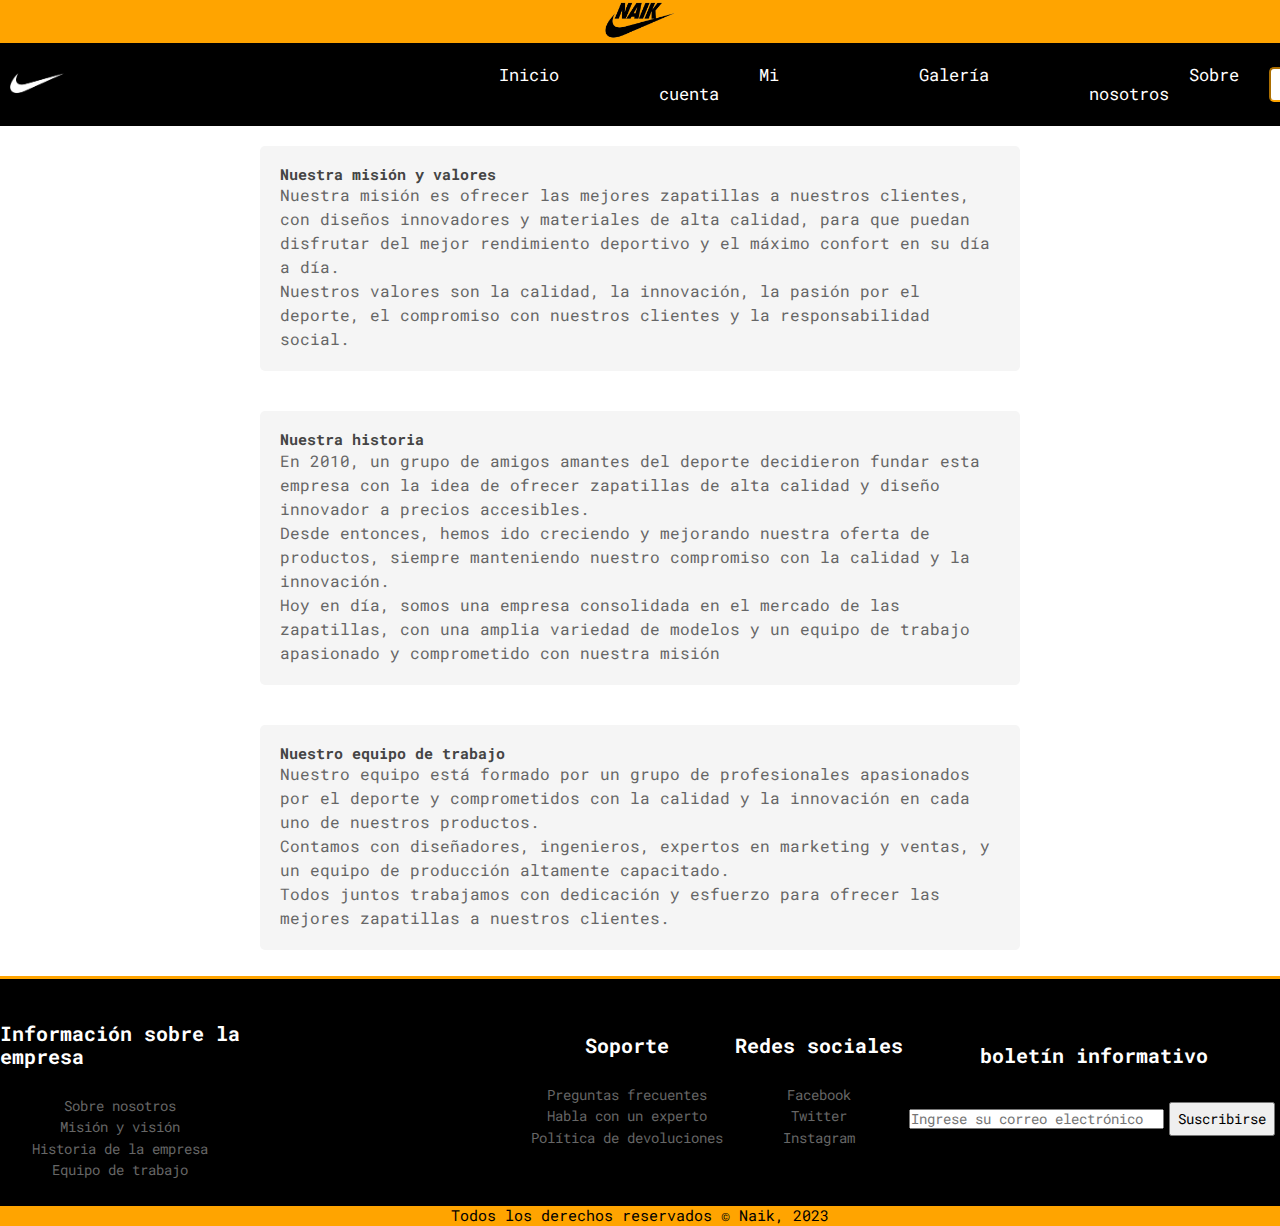
==== commit 49ac4b42: "0.05" ====
--- a/pages/About us.html
+++ b/pages/About us.html
@@ -1,5 +1,5 @@
 <!DOCTYPE html>
-<html lang="en">
+<html class="html" lang="en">
 
 <head>
     <meta charset="UTF-8">
--- a/styles/styles.css
+++ b/styles/styles.css
@@ -126,7 +126,8 @@
 .section1 {
     position: relative;
     display: flex;
-    height: 565px;
+    height: 570px;
+    border-bottom: #FFA400 solid 10px;
     /*contenedor del banner*/
 }
 
@@ -150,34 +151,65 @@
     text-align: center;
     z-index: 10;
 }
-.section1__container__h1 {
+.section1__container__div1{
+    padding: 10px;
+    padding-top: 40px;
+    display: flex;
+    justify-content: center;
+    align-items: center;
+}
+.section1__container__div1__h1 {
     font-size: 80px;
-    color: #F5F5F5;
-}
-.section1__container__p {
+    color: #000;
+    background-color: #FFC65C;
+    border-radius: 3px;
+    width: fit-content;
+    height: fit-content;
+}
+.section1__container__div2{
+    padding: 10px;
+    display: flex;
+    justify-content: center;
+    align-items: center;
+}
+.section1__container__div2__p {
     font-size: 30px;
-    color: #F5F5F5;
-}
-.section1__container__button {
-    display: flex;
+    color: #000;
+    background-color: #FFC65C;
+    border-radius: 3px;
+    width: fit-content;
+    height: fit-content;
+}
+.section1__container__div3{
+    padding: 20px;
+}
+.section1__container__div3__button {
     display: inline-block;
-    border-radius: 12px;
-    border: 0;
-    padding: 3px 8px;
     background-color: black;
-    color: #F5F5F5;
-}
-.section1__container__button__link {
+    color: #fff;
+    border: none;
+    padding: 10px 20px;
+    text-align: center;
+    text-decoration: none;
+    font-size: 16px;
+    font-weight: 600;
+    border-radius: 5px;
+    transition: all 0.3s ease;
+}
+.section1__container__div3__button:hover {
+    background-color: #FFA400;
+    cursor: pointer;
+  }
+
+.section1__container__div3__button__link {
     font-size: 20px;
     text-decoration: none;
     color: #F5F5F5;
-
-}
-.section1__container__button:hover {
-    box-shadow: 0 12px 16px 0 rgba(0, 0, 0, 0.24), 0 17px 50px 0 rgba(0, 0, 0, 0.19);
-}
-.section1__container__button__link:hover {
-    color: #ffa400;
+}
+
+.section1__container__div3__button__link:hover {
+    color: #000;
+    font-weight: bold;
 }
 
 
@@ -189,23 +221,64 @@
 
 /*Running,basket y football (index)*/
 .main__container1 {
-    height: fit-content;
-    display: flex;
-    text-align: center;
+    display: flex;
+    justify-content: center;
+    align-items: center;
+}
+.main__container1__set1 {
+    padding: 40px;
+    padding-top: 100px;
+}
+.main__container1__set2 {
+    padding: 40px; 
+    padding-top: 100px;
+}
+.main__container1__set3 {
+    padding: 40px; 
+    padding-top: 100px;
 }
 .main__container1__set1__h2, 
 .main__container1__set2__h2, 
 .main__container1__set3__h2 {
     font-weight: 900;
     font-size: 40px;
+    text-align: center;
+    padding: 10px;
 }
 .main__container1__set1__img, 
 .main__container1__set2__img, 
 .main__container1__set3__img {
     width: 407px;
     height: 522px;
-}
-
+    border: solid #FFA400 2px;
+}
+
+.main__container1__set1__img:hover, 
+.main__container1__set2__img:hover, 
+.main__container1__set3__img:hover {
+    filter: brightness(1.4);
+}
+
+.main__container1__set1__img::after, 
+.main__container1__set2__img::after, 
+.main__container1__set3__img::after {
+    content: "";
+    position: absolute;
+    top: 0;
+    left: 0;
+    width: 100%;
+    height: 100%;
+    background: rgba(255, 255, 255, 0.2);
+    z-index: 1;
+    opacity: 0;
+    transition: all 0.5s ease;
+}
+
+.main__container1__set1__img:hover::after, 
+.main__container1__set2__img:hover::after, 
+.main__container1__set3__img:hover::after{
+    opacity: 1;
+}
 
 /*Productos destacados (index)*/
 .main__container2 {
@@ -248,6 +321,53 @@
 .main__container2__button__link:hover {
     color: #ffa400;
 }
+.product__container1 {
+    display: flex;
+    flex-wrap: wrap;
+    justify-content: center;
+    gap: 20px;
+    padding: 20px;
+}
+.product__container1__row {
+    display: flex;
+    flex-wrap: wrap;
+    justify-content: center;
+    gap: 20px;
+}
+.product__container1__item {
+    width: calc(25% - 20px);
+    background-color: #fff;
+    box-shadow: 0 0 5px rgba(0, 0, 0, 0.2);
+    padding: 20px;
+    text-align: center;
+}
+.product__container1__item img {
+    max-width: 100%;
+    height: auto;
+    margin-bottom: 10px;
+}
+.product__container1__item h3 {
+    font-size: 1.7rem;
+    margin-bottom: 10px;
+}
+.product__container1__item p {
+    margin-bottom: 20px;
+    font-size: 1.6rem;
+}
+.product__container1__item button {
+    background-color: #0066cc;
+    color: #fff;
+    border: none;
+    padding: 10px 20px;
+    font-size: 1.5rem;
+    cursor: pointer;
+    transition: all 0.3s ease;
+}
+.product__container1__item button:hover {
+    background-color: #0052a3;
+}
+
+
 
 
 /*hombres (index)*/
@@ -449,8 +569,9 @@
 
 
 .contacto__container__form__submit:hover {
-    background-color: #FFA400;
-    color: #000;
+    background-color: #141414;
+    color: #FFA400;
+    font-weight: bold;
     transition: all 0.3s ease;
 }
 /*INDEX*/
@@ -467,8 +588,9 @@
 
 
 /*ACCOUNT*/
-.body0 {
+.html1 {
     background-color: #141414;
+    font-size: 62.5%;
 }
 .account__container {
     position: absolute;
@@ -530,7 +652,7 @@
 /*ABOUT US*/
 .main1 {
     max-width: 800px;
-    height: 900px;
+    height: 850px;
     margin: 0 auto;
     padding: 20px;
 }
@@ -603,59 +725,52 @@
 
 
 /*PRODUCTS*/
-
 .product__container {
     display: flex;
     flex-wrap: wrap;
     justify-content: center;
     gap: 20px;
     padding: 20px;
-  }
-  
-  .product__row {
+}
+.product__row {
     display: flex;
     flex-wrap: wrap;
     justify-content: center;
     gap: 20px;
-  }
-  
-  .product__item {
+}
+.product__item {
     width: calc(25% - 20px);
     background-color: #fff;
     box-shadow: 0 0 5px rgba(0, 0, 0, 0.2);
     padding: 20px;
     text-align: center;
-  }
-  
-  .product__item img {
+}
+.product__item img {
     max-width: 100%;
     height: auto;
     margin-bottom: 10px;
-  }
-  
-  .product__item h3 {
-    font-size: 1.2rem;
+}
+.product__item h3 {
+    font-size: 1.7rem;
     margin-bottom: 10px;
-  }
-  
-  .product__item p {
+}
+.product__item p {
     margin-bottom: 20px;
-  }
-  
-  .product__item button {
+    font-size: 1.6rem;
+}
+.product__item button {
     background-color: #0066cc;
     color: #fff;
     border: none;
     padding: 10px 20px;
-    font-size: 1rem;
+    font-size: 1.5rem;
     cursor: pointer;
     transition: all 0.3s ease;
-  }
-  
-  .product__item button:hover {
+}
+.product__item button:hover {
     background-color: #0052a3;
-  }
-  
+}
+
 /*PRODUCTS*/
 
 
@@ -787,7 +902,7 @@
     justify-content: center;
 }
 .footer__info__list__li__link {
-    color: #fff;
+    color: #666666;
     text-decoration: none;
 }
 .footer__info__list__li__link:hover {
@@ -831,8 +946,12 @@
     justify-content: center;
 } 
 .footer__support__list__li__link {
-    color: #fff;
+    color: #666666;
     text-decoration: none;
+}
+
+.footer__support__list__li__link:hover {
+    color: #FFA400;
 }
 
 
@@ -860,8 +979,12 @@
     justify-content: center;
 }
 .footer__social__list__li__link {
-    color: #fff;
+    color: #666666;
     text-decoration: none;
+}
+
+.footer__social__list__li__link:hover {
+    color: #FFA400;
 }
 
 
@@ -894,7 +1017,7 @@
 }
 
 .footer__newsletter__form1__input{
-    width: 30px;
+    width: 255px;
     
 }
 
@@ -902,13 +1025,19 @@
     display: flex;
     justify-content: center;
     align-items: center;
-    padding: 10px;
+    padding: 5px;
     
 }
 
 .footer__newsletter__form2__button {
 padding: 7px;
 
+}
+
+.footer__newsletter__form2__button:hover {
+    background-color: #FFA400;
+    font-weight: bold;
+    
 }
 
 .footer__copyright {
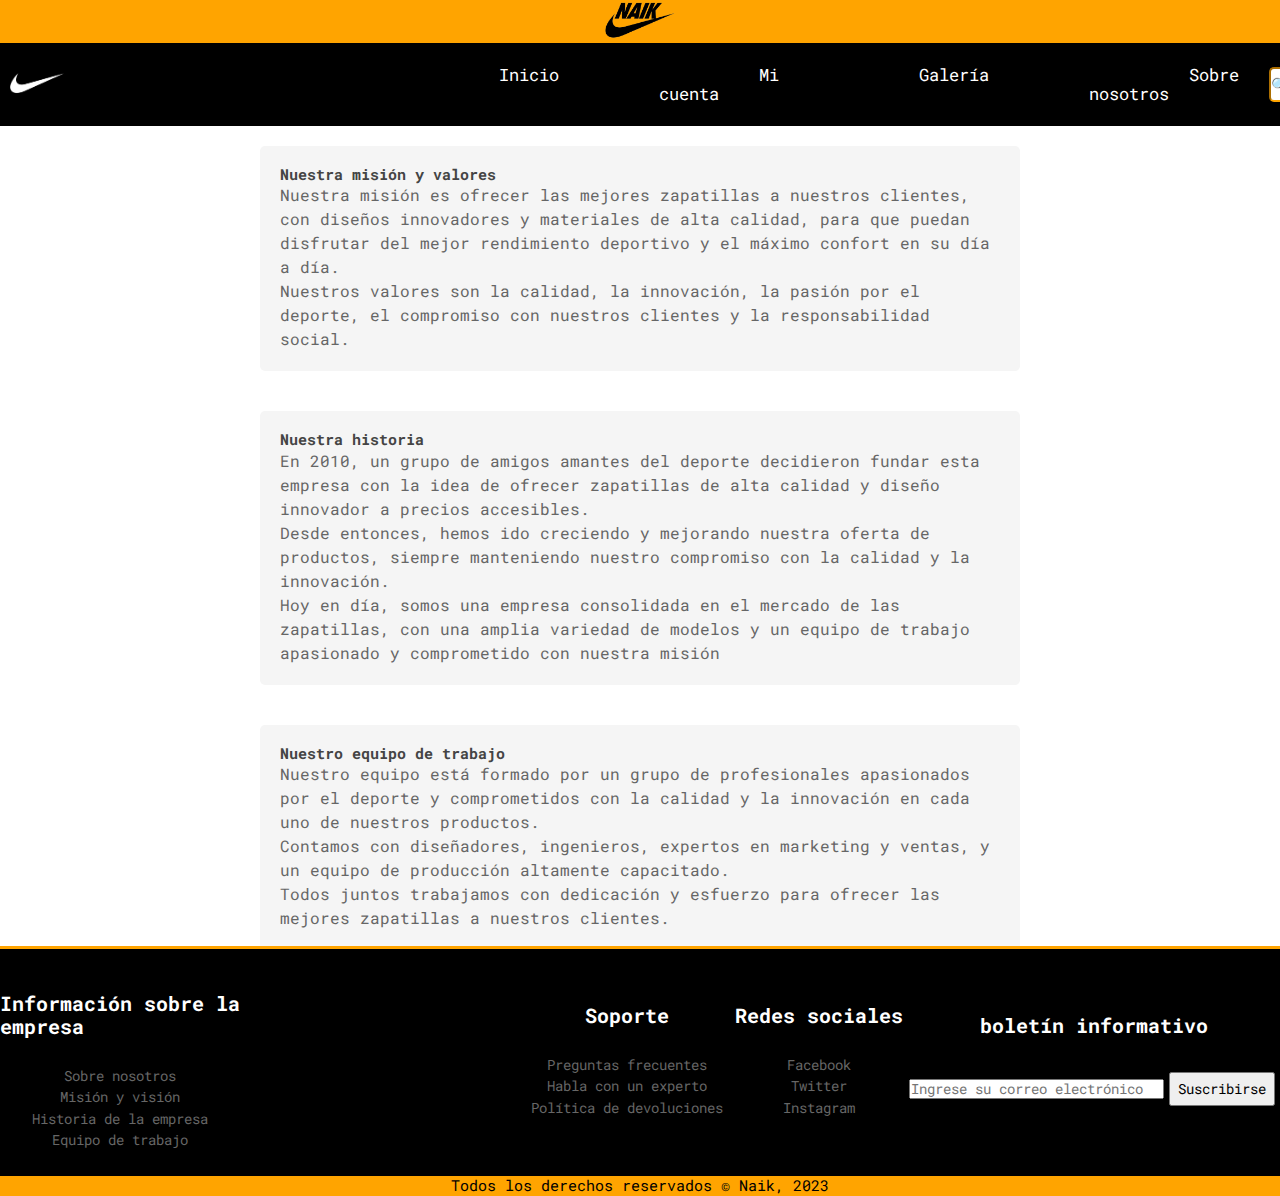
==== commit 68a862ff: "0.06" ====
--- a/pages/About us.html
+++ b/pages/About us.html
@@ -38,7 +38,7 @@
 
             <div class="nav__container3">
                 <form class="nav__container3__form" action="/search" method="get">
-                    <input class="nav__container3__form_input" type="text" name="q" placeholder=" Buscar">
+                    <input class="nav__container3__form_input" type="text" name="q" placeholder="🔍Buscar">
                 </form>
             </div>
 
--- a/styles/styles.css
+++ b/styles/styles.css
@@ -187,8 +187,8 @@
     display: inline-block;
     background-color: black;
     color: #fff;
+    padding: 10px 20px;
     border: none;
-    padding: 10px 20px;
     text-align: center;
     text-decoration: none;
     font-size: 16px;
@@ -227,15 +227,15 @@
 }
 .main__container1__set1 {
     padding: 40px;
-    padding-top: 100px;
+    padding-top: 80px;
 }
 .main__container1__set2 {
     padding: 40px; 
-    padding-top: 100px;
+    padding-top: 80px;
 }
 .main__container1__set3 {
     padding: 40px; 
-    padding-top: 100px;
+    padding-top: 80px;
 }
 .main__container1__set1__h2, 
 .main__container1__set2__h2, 
@@ -280,32 +280,30 @@
     opacity: 1;
 }
 
-/*Productos destacados (index)*/
+/*Productos destacados,hombres,mujeres y niños (index)*/
 .main__container2 {
-    height: fit-content;
+    height: 720px;
     text-align: center;
+    background-color: #FFC65C;
+    border-radius: 10px;
+    width: fit-content;
+    width: 1000px;
+    justify-content: center;
+    margin-left: 24%;
+    margin-top: 60px;
+    border: 1px solid #FFA400;
 }
 .main__container2__h2{
     font-weight: 900;
     font-size: 40px;
-}
-.main__container2__set1{
-    display: inline-block
-}
-.main__container2__set2{
-    display: inline-block;
-}
-.main__container2__set1__img, .main__container2__set2__img {
-    width: 407px;
-    height: 522px;
-
+    padding: 10px;
 }
 .main__container2__button {
     display: flex;
-    margin-left: 895px;
-    border-radius: 12px;
-    border: 0;
-    padding: 3px 8px;
+    margin-left: 438px;
+    border-radius: 2px;
+    border: none;
+    padding: 5px 13px;
     background-color: black;
     color: #F5F5F5;
 }
@@ -316,10 +314,12 @@
 
 }
 .main__container2__button:hover {
-    box-shadow: 0 12px 16px 0 rgba(0, 0, 0, 0.24), 0 17px 50px 0 rgba(0, 0, 0, 0.19);
+    background-color: #FFA400;
+    cursor: pointer;
 }
 .main__container2__button__link:hover {
-    color: #ffa400;
+    color: #000;
+    font-weight: bold;  
 }
 .product__container1 {
     display: flex;
@@ -330,12 +330,11 @@
 }
 .product__container1__row {
     display: flex;
-    flex-wrap: wrap;
     justify-content: center;
     gap: 20px;
 }
 .product__container1__item {
-    width: calc(25% - 20px);
+    width: 430px;
     background-color: #fff;
     box-shadow: 0 0 5px rgba(0, 0, 0, 0.2);
     padding: 20px;
@@ -367,136 +366,29 @@
     background-color: #0052a3;
 }
 
-
-
-
-/*hombres (index)*/
-.main__container3 {
-    height: fit-content;
-    text-align: center;
-}
-.main__container3__h2{
-    font-weight: 900;
-    font-size: 40px;
-}
-.main__container3__set1{
-    display: inline-block
-}
-.main__container3__set2{
-    display: inline-block;
-}
-.main__container3__set1__img, .main__container3__set2__img {
-    width: 407px;
-    height: 522px;
-
-}
-.main__container3__button {
-    display: flex;
-    margin-left: 895px;
-    border-radius: 12px;
-    border: 0;
-    padding: 3px 8px;
-    background-color: black;
-    color: #F5F5F5;
-}
-.main__container3__button__link {
-    font-size: 20px;
-    text-decoration: none;
-    color: #F5F5F5;
-
-}
-.main__container3__button:hover {
-    box-shadow: 0 12px 16px 0 rgba(0, 0, 0, 0.24), 0 17px 50px 0 rgba(0, 0, 0, 0.19);
-}
-.main__container3__button__link:hover {
-    color: #ffa400;
-}
-
-
-/*mujeres (index)*/
-.main__container4 {
-    height: fit-content;
-    text-align: center;
-}
-.main__container4__h2{
-    font-weight: 900;
-    font-size: 40px;
-}
-.main__container4__set1{
-    display: inline-block
-}
-.main__container4__set2{
-    display: inline-block;
-}
-.main__container4__set1__img, .main__container4__set2__img {
-    width: 407px;
-    height: 522px;
-
-}
-.main__container4__button {
-    display: flex;
-    margin-left: 895px;
-    border-radius: 12px;
-    border: 0;
-    padding: 3px 8px;
-    background-color: black;
-    color: #F5F5F5;
-}
-.main__container4__button__link {
-    font-size: 20px;
-    text-decoration: none;
-    color: #F5F5F5;
-
-}
-.main__container4__button:hover {
-    box-shadow: 0 12px 16px 0 rgba(0, 0, 0, 0.24), 0 17px 50px 0 rgba(0, 0, 0, 0.19);
-}
-.main__container4__button__link:hover {
-    color: #ffa400;
-}
-
-
-/*Niños/as (index)*/
-.main__container5 {
-    height: fit-content;
-    text-align: center;
-}
-.main__container5__h2{
-    font-weight: 900;
-    font-size: 40px;
-}
-.main__container5__set1{
-    display: inline-block
-}
-.main__container5__set2{
-    display: inline-block;
-}
-.main__container5__set1__img, .main__container5__set2__img {
-    width: 407px;
-    height: 522px;
-
-}
-.main__container5__button {
-    display: flex;
-    margin-left: 895px;
-    border-radius: 12px;
-    border: 0;
-    padding: 3px 8px;
-    background-color: black;
-    color: #F5F5F5;
-}
-.main__container5__button__link {
-    font-size: 20px;
-    text-decoration: none;
-    color: #F5F5F5;
-
-}
-.main__container5__button:hover {
-    box-shadow: 0 12px 16px 0 rgba(0, 0, 0, 0.24), 0 17px 50px 0 rgba(0, 0, 0, 0.19);
-}
-.main__container5__button__link:hover {
-    color: #ffa400;
-}
+/*section dunk (index)*/
+
+.section__dunk {
+    display: flex;
+    justify-content: center;
+    margin-top: 60px;
+}
+
+.section__dunk__img {
+    border-radius: 2px;
+}
+
+.section__JUST {
+    display: flex;
+    justify-content: center;
+    margin-top: 60px;
+}
+
+.section__JUST__img {
+    border-radius: 2px;
+}
+
+
 
 
 /*contacto (index)*/
@@ -602,6 +494,10 @@
     background-color: white;
     border: 3px solid #FFA400;
 }
+.account__container__img {
+    width: 100px;
+    margin-left: 192px;
+}
 .account__container__title {
     text-align: center;
     margin-bottom: 30px;
@@ -615,6 +511,7 @@
 .account__container__form__label3,
 .account__container__form__label4 {
     margin-bottom: 10px;
+    font-size: 15px;
 }
 .account__container__form__input1,
 .account__container__form__input2,
@@ -652,7 +549,7 @@
 /*ABOUT US*/
 .main1 {
     max-width: 800px;
-    height: 850px;
+    height: 820px;
     margin: 0 auto;
     padding: 20px;
 }
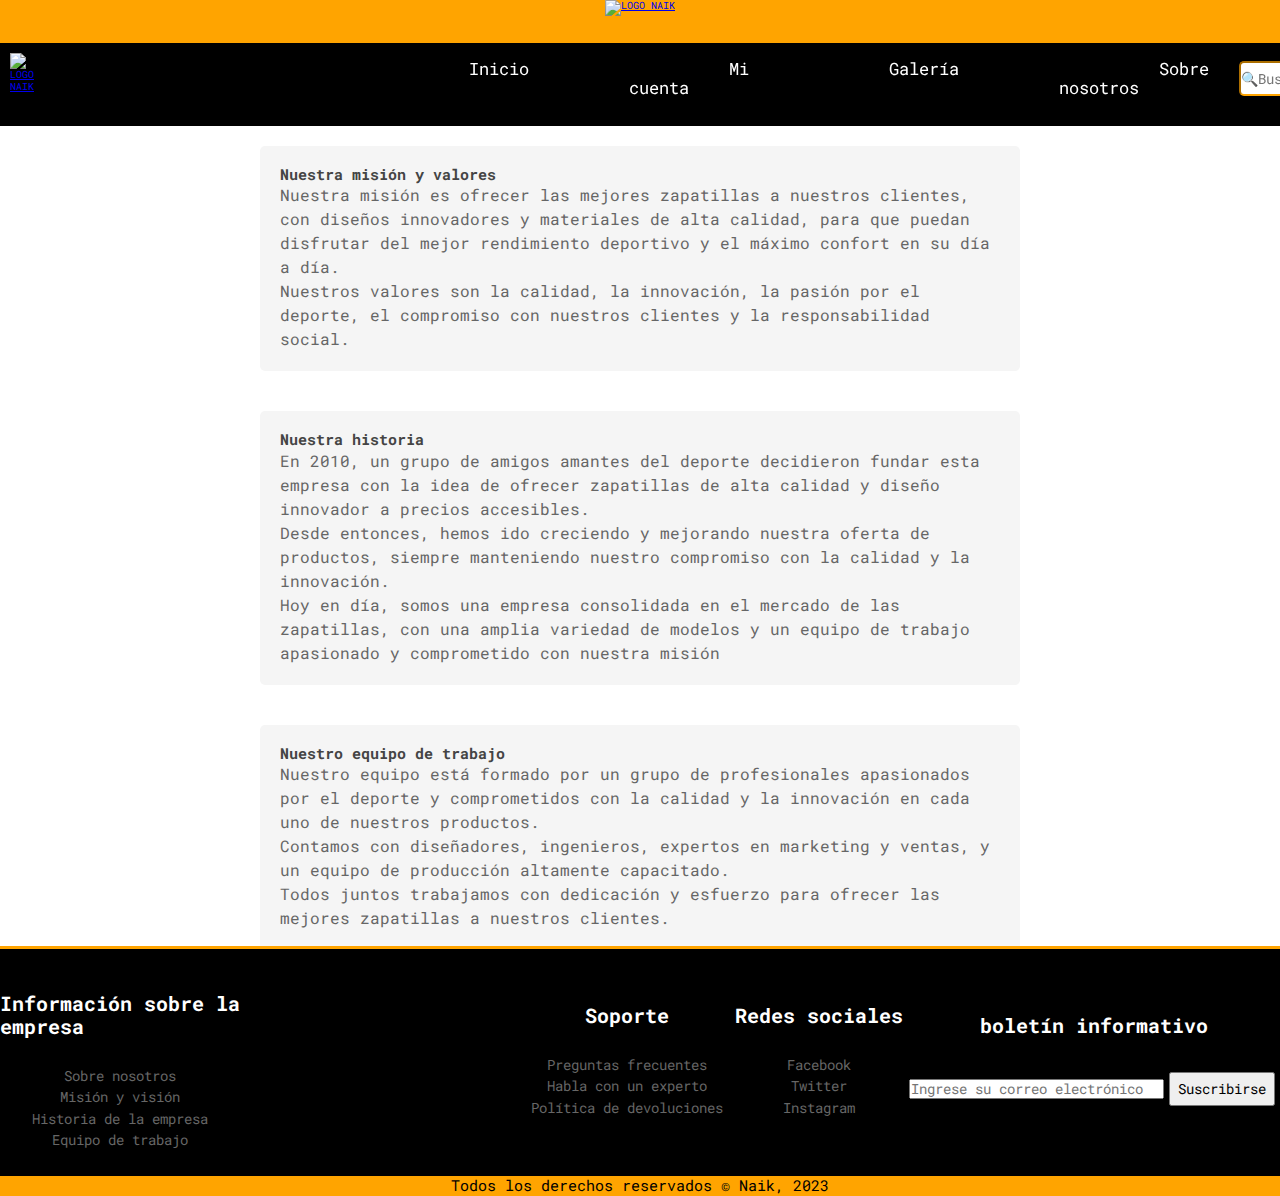
==== commit 7f8ad3c3: "0.07" ====
--- a/pages/About us.html
+++ b/pages/About us.html
@@ -6,6 +6,7 @@
     <meta http-equiv="X-UA-Compatible" content="IE=edge">
     <meta name="viewport" content="width=device-width, initial-scale=1.0">
     <link rel="stylesheet" href="../styles/styles.css">
+    <link rel="stylesheet" href="styles/bootstrap.min.css">
     <link rel="shortcut icon" href="../images/NAIK WHITE ICO.png" type="image/x-icon">
     <link rel="preconnect" href="https://fonts.googleapis.com">
     <link rel="preconnect" href="https://fonts.gstatic.com" crossorigin>
@@ -15,24 +16,31 @@
 </head>
 
 <body class="body1">
+    
+    <!--LOGO NAIK NEGRO ARRIBA DEL NAV-->
     <header class="header">
         <div class="header__container1">
-            <a href="#"><img class="header__container1__img" src="../images/NAIK BLACK.png" alt="LOGO NAIK"></a>
+            <a href="#"><img class="header__container1__img" src="images/NAIK BLACK.png" alt="LOGO NAIK"></a>
         </div>
     </header>
 
+    <!--Nav en el que se encuentra el menu, el logo blanco a la izquierda del menu, el buscador,  favoritos y el carrito de compras-->
     <nav class="nav">
         <div class="nav__box">
+
             <div class="nav__container1">
-                <a href="#"><img class="nav__container1__img" src="../images/NAIK NAV BLANCO.png" alt="LOGO NAIK"></a>
+                <a href="#"><img class="nav__container1__img" src="images/NAIK NAV BLANCO.png" alt="LOGO NAIK"></a>
             </div>
 
             <div class="nav__container2">
                 <ul class="nav__container2__menu">
-                    <li class="nav__container2__menu__list"><a class="nav__container2__menu__Links" href="../index.html">Inicio</a></li>
-                    <li class="nav__container2__menu__list"><a class="nav__container2__menu__Links" href="account.html">Mi cuenta</a><li>
-                    <li class="nav__container2__menu__list"><a class="nav__container2__menu__Links" href="gallery.html">Galería</a></li>
-                    <li class="nav__container2__menu__list"><a class="nav__container2__menu__Links" href="About us.html">Sobre nosotros</a></li>
+                    <li class="nav__container2__menu__list"><a class="nav__container2__menu__Links" href="index.html">Inicio</a></li>
+
+                    <li class="nav__container2__menu__list"><a class="nav__container2__menu__Links" href="pages/account.html">Mi cuenta</a><li>
+
+                    <li class="nav__container2__menu__list"><a class="nav__container2__menu__Links" href="pages/gallery.html">Galería</a></li>
+
+                    <li class="nav__container2__menu__list"><a class="nav__container2__menu__Links" href="pages/About us.html">Sobre nosotros</a></li>
                 </ul>
             </div>
 
@@ -43,37 +51,49 @@
             </div>
 
             <div class="nav__container4">
-                <a href="#"><img class="nav__container4__img" src="../images/FAVORITOS.png" alt="FAVORITOS"></a>
-                <a href="#"><img class="nav__container4__img" src="../images/CARRITO DE COMPRAS.png" alt="Carrito de compras"></a>
+                <a href="#"><img class="nav__container4__img" src="images/FAVORITOS.png" alt="FAVORITOS"></a>
+                <a href="#"><img class="nav__container4__img" src="images/CARRITO DE COMPRAS.png" alt="Carrito de compras"></a>
             </div>
         </div>
     </nav>
 
+    <!--La información sobre la empresa-->
     <main class="main1">
         <section class="section1__myv">
             <h2 class="section1__myv__h2">Nuestra misión y valores</h2>
+
             <p class="section1__myv__p">Nuestra misión es ofrecer las mejores zapatillas a nuestros clientes, con diseños innovadores y materiales de alta calidad, para que puedan disfrutar del mejor rendimiento deportivo y el máximo confort en su día a día.</p>
+
             <p class="section1__myv__p">Nuestros valores son la calidad, la innovación, la pasión por el deporte, el compromiso con nuestros clientes y la responsabilidad social.</p>
         </section>
 
         <section class="section2__story">
             <h2 class="section2__story__h2">Nuestra historia</h2>
+
             <p class="section2__story__p">En 2010, un grupo de amigos amantes del deporte decidieron fundar esta empresa con la idea de ofrecer zapatillas de alta calidad y diseño innovador a precios accesibles.</p>
+
             <p class="section2__story__p">Desde entonces, hemos ido creciendo y mejorando nuestra oferta de productos, siempre manteniendo nuestro compromiso con la calidad y la innovación.</p>
+
             <p class="section2__story__p">Hoy en día, somos una empresa consolidada en el mercado de las zapatillas, con una amplia variedad de modelos y un equipo de trabajo apasionado y comprometido con nuestra misión<p>
         </section>
 
         <section class="section3__team">
             <h2 class="section3__team__h2">Nuestro equipo de trabajo</h2>
+            
             <p class="section3__team__p">Nuestro equipo está formado por un grupo de profesionales apasionados por el deporte y comprometidos con la calidad y la innovación en cada uno de nuestros productos.</p>
+
             <p class="section3__team__p">Contamos con diseñadores, ingenieros, expertos en marketing y ventas, y un equipo de producción altamente capacitado.</p>
+
             <p class="section3__team__p">Todos juntos trabajamos con dedicación y esfuerzo para ofrecer las mejores zapatillas a nuestros clientes.</p>
         </section>
     </main>
+
+    <!--footer con sus respectivas secciones de info, support, redes, ubicación y newsletter-->
     <footer>
         <div class="footer">
             <div class="footer__info">
                 <h3 class="footer__info__title">Información sobre la empresa</h3>
+                
                 <ul class="footer__info__list">
                     <li class="footer__info__list__li"><a class="footer__info__list__li__link" href="#">Sobre nosotros</a>
                     </li>
@@ -83,49 +103,58 @@
                     <li class="footer__info__list__li"><a class="footer__info__list__li__link" href="#">Equipo de trabajo</a></li>
                 </ul>
             </div>
-    
+
             <div class="footer__map">
                 <iframe class="footer__map__iframe"
                     src="https://www.google.com/maps/embed?pb=!1m18!1m12!1m3!1d26422.47465668067!2d-58.43609884012317!3d-34.57242909138772!2m3!1f0!2f0!3f0!3m2!1i1024!2i768!4f13.1!3m3!1m2!1s0x95bcccb3c3e0f0eb%3A0xb8f3c6c3a968d193!2sPalermo%2C%20Buenos%20Aires!5e0!3m2!1sen!2sar!4v1658267658348!5m2!1sen!2sar"
-                    width="100%" height="250" style="border:0;" allowfullscreen="" loading="lazy"></iframe>
+                    width="100%" height="250" style="border:0;" allowfullscreen="" loading="lazy">
+                </iframe>
             </div>
-    
+
             <div class="footer__support">
                 <h3 class="footer__support__title">Soporte</h3>
+
                 <ul class="footer__support__list">
                     <li class="footer__support__list__li"><a class="footer__support__list__li__link" href="#">Preguntas frecuentes</a></li>
+
                     <li class="footer__support__list__li"><a class="footer__support__list__li__link" href="#">Habla con un experto</a></li>
+
                     <li class="footer__support__list__li"><a class="footer__support__list__li__link" href="#">Política de devoluciones</a></li>
                 </ul>
             </div>
-    
+
             <div class="footer__social">
                 <h3 class="footer__social__title">Redes sociales</h3>
+
                 <ul class="footer__social__list">
-                    <li class="footer__social__list__li"><a class="footer__social__list__li__link" href="#">Facebook</a>
-                    </li>
+                    <li class="footer__social__list__li"><a class="footer__social__list__li__link" href="#">Facebook</a></li>
+
                     <li class="footer__social__list__li"><a class="footer__social__list__li__link" href="#">Twitter</a></li>
-                    <li class="footer__social__list__li"><a class="footer__social__list__li__link" href="#">Instagram</a>
-                    </li>
+
+                    <li class="footer__social__list__li"><a class="footer__social__list__li__link" href="#">Instagram</a></li>
                 </ul>
             </div>
-    
+
             <div class="footer__newsletter">
                 <h3 class="footer__newsletter__title"> boletín informativo</h3>
+
                 <form class="footer__newsletter__form" action="#">
                     <div class="footer__newsletter__form1">
                         <input class="footer__newsletter__form1__input" type="email" placeholder="Ingrese su correo electrónico">
                     </div>
+
                     <div class="footer__newsletter__form2">
                         <button class="footer__newsletter__form2__button" type="submit">Suscribirse</button>
                     </div>
                 </form>
             </div>
         </div>
+
         <div class="footer__copyright">
             <p>Todos los derechos reservados © Naik, 2023</p>
         </div>
     </footer>
+    <script src="scripts/bootstrap.min.js"></script>
 </body>
 
 </html>--- a/styles/styles.css
+++ b/styles/styles.css
@@ -11,6 +11,7 @@
 }
 
 
+
 /*header+nav (all pages)*/
 .header {
     height: 100%;
@@ -25,7 +26,7 @@
 
 .header__container1 {
     height: 43px;
-    /* contenedor del nav(logo naik NEGRO arriba del nav)*/
+    /* logo naik NEGRO arriba del nav*/
 }
 
 .header__container1__img {
@@ -34,11 +35,7 @@
 
 
 
-
-
-
-
-
+/*nav (all pages)*/
 .nav {
     height: 100%;
     position: sticky;
@@ -54,6 +51,8 @@
     width: 100%;
 }
 
+
+
 .nav__container1 {
     padding: 10px;
     /*Logo naik BLANCO*/
@@ -61,6 +60,8 @@
 .nav__container1__img {
     height: 60px;
 }
+
+
 
 .nav__container2 {
     width: fit-content;
@@ -86,6 +87,8 @@
     
 }
 
+
+
 .nav__container3 {
     display: flex;
     justify-content: center;
@@ -100,6 +103,8 @@
     font-size: 14px;
 }
 
+
+
 .nav__container4 {
     display: flex;
     justify-content: center;
@@ -115,6 +120,7 @@
 .nav__container4__img {
     width: 23px;
 }
+
 
 
 
@@ -151,6 +157,9 @@
     text-align: center;
     z-index: 10;
 }
+
+
+
 .section1__container__div1{
     padding: 10px;
     padding-top: 40px;
@@ -166,6 +175,9 @@
     width: fit-content;
     height: fit-content;
 }
+
+
+
 .section1__container__div2{
     padding: 10px;
     display: flex;
@@ -180,6 +192,9 @@
     width: fit-content;
     height: fit-content;
 }
+
+
+
 .section1__container__div3{
     padding: 20px;
 }
@@ -213,6 +228,11 @@
 }
 
 
+
+
+
+
+
 /*main (index)*/
 .main {
     height: fit-content;
@@ -229,10 +249,12 @@
     padding: 40px;
     padding-top: 80px;
 }
+
 .main__container1__set2 {
     padding: 40px; 
     padding-top: 80px;
 }
+
 .main__container1__set3 {
     padding: 40px; 
     padding-top: 80px;
@@ -280,6 +302,13 @@
     opacity: 1;
 }
 
+
+
+
+
+
+
+
 /*Productos destacados,hombres,mujeres y niños (index)*/
 .main__container2 {
     height: 720px;
@@ -293,6 +322,8 @@
     margin-top: 60px;
     border: 1px solid #FFA400;
 }
+
+
 .main__container2__h2{
     font-weight: 900;
     font-size: 40px;
@@ -321,6 +352,8 @@
     color: #000;
     font-weight: bold;  
 }
+
+
 .product__container1 {
     display: flex;
     flex-wrap: wrap;
@@ -366,6 +399,11 @@
     background-color: #0052a3;
 }
 
+
+
+
+
+
 /*section dunk (index)*/
 
 .section__dunk {
@@ -378,6 +416,7 @@
     border-radius: 2px;
 }
 
+/*section JUST (index)*/
 .section__JUST {
     display: flex;
     justify-content: center;
@@ -387,6 +426,7 @@
 .section__JUST__img {
     border-radius: 2px;
 }
+
 
 
 
@@ -459,7 +499,6 @@
 
 }
 
-
 .contacto__container__form__submit:hover {
     background-color: #141414;
     color: #FFA400;
@@ -484,6 +523,7 @@
     background-color: #141414;
     font-size: 62.5%;
 }
+
 .account__container {
     position: absolute;
     top: 50%;
@@ -494,6 +534,9 @@
     background-color: white;
     border: 3px solid #FFA400;
 }
+
+
+
 .account__container__img {
     width: 100px;
     margin-left: 192px;
@@ -506,6 +549,7 @@
     display: flex;
     flex-direction: column;
 }
+
 .account__container__form__label1,
 .account__container__form__label2,
 .account__container__form__label3,
@@ -513,6 +557,7 @@
     margin-bottom: 10px;
     font-size: 15px;
 }
+
 .account__container__form__input1,
 .account__container__form__input2,
 .account__container__form__input3,
@@ -524,6 +569,7 @@
     border-radius: 5px;
     font-size: 16px;
 }
+
 .account__container__form__submit {
     background-color: #FFA400;
     color: white;
@@ -629,12 +675,15 @@
     gap: 20px;
     padding: 20px;
 }
+
 .product__row {
     display: flex;
     flex-wrap: wrap;
     justify-content: center;
     gap: 20px;
 }
+
+
 .product__item {
     width: calc(25% - 20px);
     background-color: #fff;
@@ -667,7 +716,6 @@
 .product__item button:hover {
     background-color: #0052a3;
 }
-
 /*PRODUCTS*/
 
 
@@ -677,20 +725,18 @@
 
 
 
-
-
-
-
-
-
-
 /*GALLERY*/
+.main2 {
+    max-width: 1400px;
+    margin: 20px auto;
+}
+
 .gallery {
-    display: flex;
-    flex-wrap: wrap;
-    justify-content: center;
-    align-items: center;
-}
+    display: grid;
+    grid-template-columns: repeat(4, 1fr);
+    grid-gap: 10px;
+}
+
 .gallery__item1,
 .gallery__item2,
 .gallery__item3,
@@ -711,12 +757,11 @@
 .gallery__item18,
 .gallery__item19,
 .gallery__item20 {
-    flex-basis: 25%;
-    padding: 10px;
-    box-sizing: border-box;
-    text-align: center;
-}
-  
+    width: 100%;
+    height: 0;
+    padding-bottom: 100%;
+    position: relative;
+}
 .gallery__item1__img,
 .gallery__item2__img,
 .gallery__item3__img,
@@ -736,25 +781,16 @@
 .gallery__item17__img,
 .gallery__item18__img,
 .gallery__item19__img,
-.gallery__item20__img{
-    border: 1px solid black;
-    max-width: 100%;
-    height: auto;
+.gallery__item20__img {
+    width: 100%;
+    height: 100%;
+    position: absolute;
+    object-fit: cover;
+    object-position: center;
+    border-radius: 3px;
+    border: none;
 }
 /*GALLERY*/
-
-
-
-
-
-
-
-
-
-
-
-
-
 
 
 
@@ -950,10 +986,6 @@
 }
 
 
-
-
-
-
 /* Barra de scroll */
 ::-webkit-scrollbar {
     width: 10px;
@@ -981,13 +1013,6 @@
 ::-moz-scrollbar-thumb {
     background-color: #FFA400;
 }
-
-
-
-
-
-
-
 
 
 
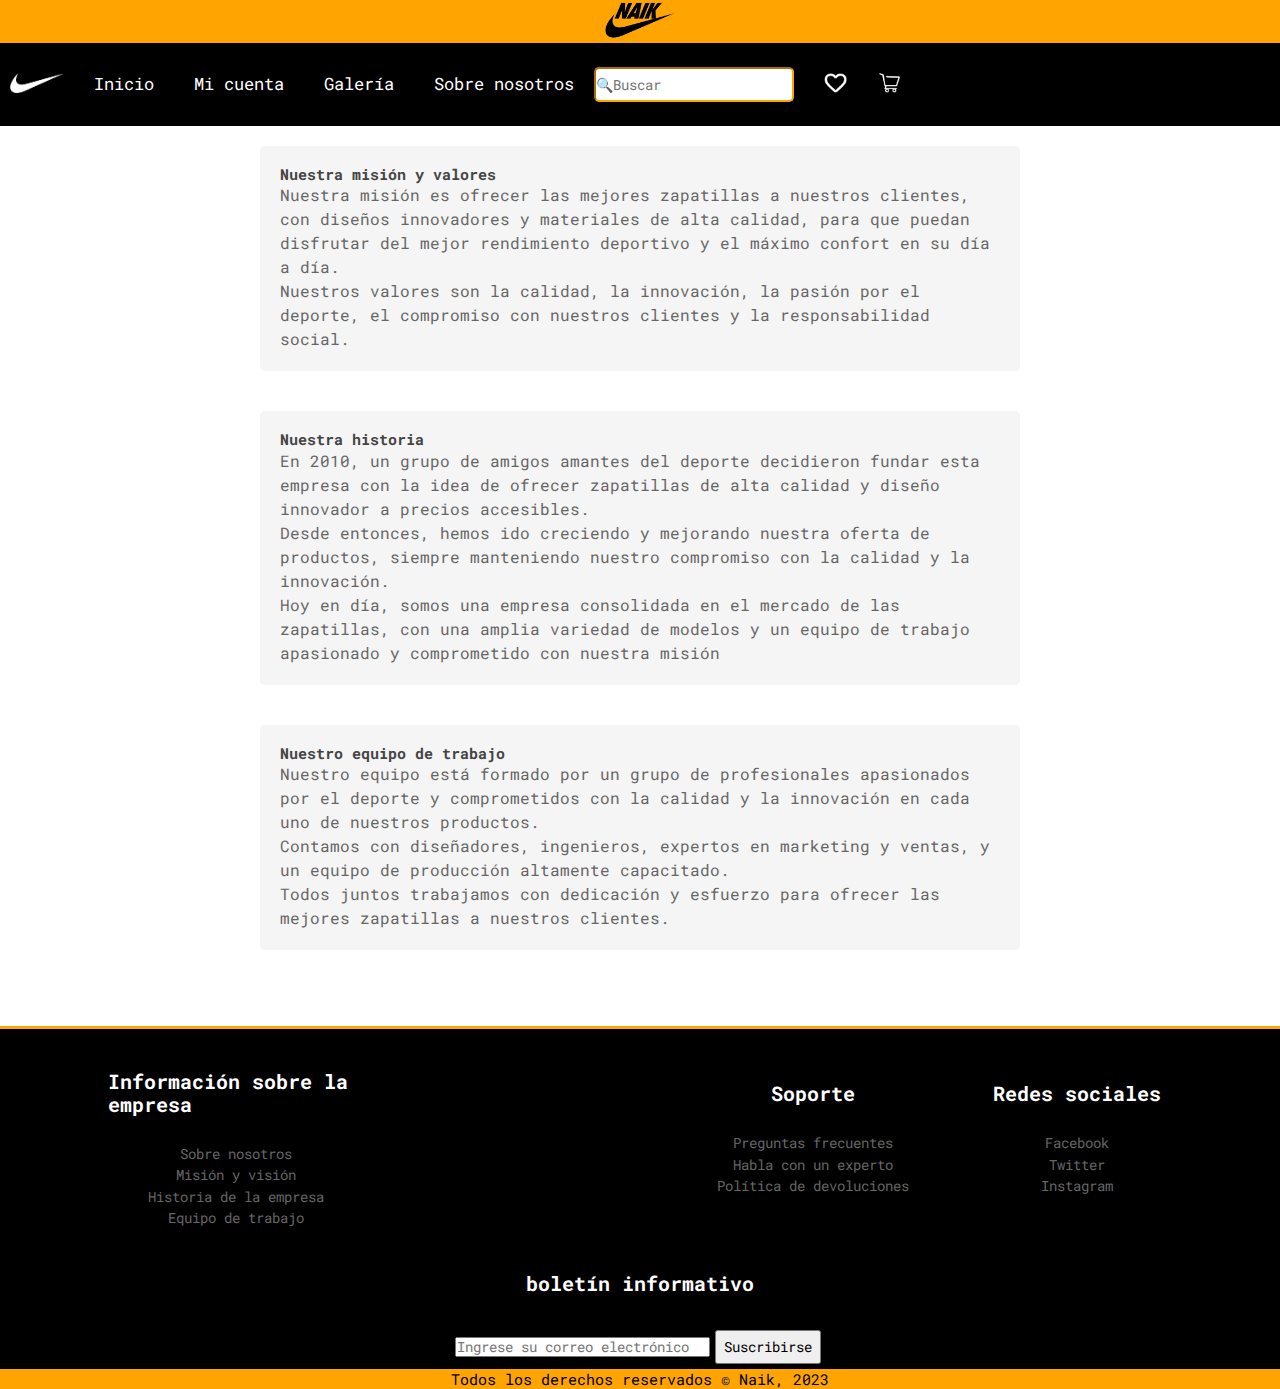
==== commit ca1eefad: "0.08" ====
--- a/pages/About us.html
+++ b/pages/About us.html
@@ -20,27 +20,26 @@
     <!--LOGO NAIK NEGRO ARRIBA DEL NAV-->
     <header class="header">
         <div class="header__container1">
-            <a href="#"><img class="header__container1__img" src="images/NAIK BLACK.png" alt="LOGO NAIK"></a>
+            <a href="#"><img class="header__container1__img" src="../images/NAIK BLACK.png" alt="LOGO NAIK"></a>
         </div>
     </header>
 
     <!--Nav en el que se encuentra el menu, el logo blanco a la izquierda del menu, el buscador,  favoritos y el carrito de compras-->
     <nav class="nav">
         <div class="nav__box">
-
             <div class="nav__container1">
-                <a href="#"><img class="nav__container1__img" src="images/NAIK NAV BLANCO.png" alt="LOGO NAIK"></a>
+                <a href="../index.html"><img class="nav__container1__img" src="../images/NAIK NAV BLANCO.png" alt="LOGO NAIK"></a>
             </div>
 
             <div class="nav__container2">
                 <ul class="nav__container2__menu">
-                    <li class="nav__container2__menu__list"><a class="nav__container2__menu__Links" href="index.html">Inicio</a></li>
+                    <li class="nav__container2__menu__list"><a class="nav__container2__menu__Links" href="../index.html">Inicio</a></li>
 
-                    <li class="nav__container2__menu__list"><a class="nav__container2__menu__Links" href="pages/account.html">Mi cuenta</a><li>
+                    <li class="nav__container2__menu__list"><a class="nav__container2__menu__Links" href="account.html">Mi cuenta</a><li>
 
-                    <li class="nav__container2__menu__list"><a class="nav__container2__menu__Links" href="pages/gallery.html">Galería</a></li>
+                    <li class="nav__container2__menu__list"><a class="nav__container2__menu__Links" href="gallery.html">Galería</a></li>
 
-                    <li class="nav__container2__menu__list"><a class="nav__container2__menu__Links" href="pages/About us.html">Sobre nosotros</a></li>
+                    <li class="nav__container2__menu__list"><a class="nav__container2__menu__Links" href="About us.html">Sobre nosotros</a></li>
                 </ul>
             </div>
 
@@ -51,8 +50,8 @@
             </div>
 
             <div class="nav__container4">
-                <a href="#"><img class="nav__container4__img" src="images/FAVORITOS.png" alt="FAVORITOS"></a>
-                <a href="#"><img class="nav__container4__img" src="images/CARRITO DE COMPRAS.png" alt="Carrito de compras"></a>
+                <a href="#"><img class="nav__container4__img" src="../images/FAVORITOS.png" alt="FAVORITOS"></a>
+                <a href="#"><img class="nav__container4__img" src="../images/CARRITO DE COMPRAS.png" alt="Carrito de compras"></a>
             </div>
         </div>
     </nav>
@@ -79,7 +78,7 @@
 
         <section class="section3__team">
             <h2 class="section3__team__h2">Nuestro equipo de trabajo</h2>
-            
+
             <p class="section3__team__p">Nuestro equipo está formado por un grupo de profesionales apasionados por el deporte y comprometidos con la calidad y la innovación en cada uno de nuestros productos.</p>
 
             <p class="section3__team__p">Contamos con diseñadores, ingenieros, expertos en marketing y ventas, y un equipo de producción altamente capacitado.</p>
--- a/styles/styles.css
+++ b/styles/styles.css
@@ -121,8 +121,127 @@
     width: 23px;
 }
 
-
-
+@media (max-width: 1880px) {
+    .nav__container2__menu {
+        padding-left: 35px;
+    } 
+}
+@media (max-width: 1583px) {
+    .nav__container2__menu {
+        padding-left: 1px;
+    } 
+}
+@media (max-width: 1554px) {
+    .nav__container2__menu {
+        padding-left: 0px;
+    } 
+    .nav__container2__menu__Links {
+        padding: 10px 80px;
+        
+    }
+}
+@media (max-width: 1400px) {
+    .nav__container2__menu__Links {
+        padding: 10px 20px;
+    }
+}
+@media (max-width: 930px) {
+    .nav__container2__menu__Links {
+        padding: 2px 8px;
+    }
+    
+    .nav__container4 a {
+        padding: 2px 0;
+        padding-left: 10px;
+    }
+    
+    .nav__container4__img {
+        width: 23px;
+    }
+}
+@media (max-width: 814px) {
+    .nav__container2__menu__Links {
+        padding: 1px 4px;
+    }
+    
+    .nav__container4 a {
+        padding: 1px 0;
+        padding-left: 4px;
+    }
+    
+    .nav__container4__img {
+        width: 18px;
+    }
+}
+@media (max-width: 729px) {
+    .nav__container2__menu {
+        padding: 31px 0;
+        flex-wrap: wrap;
+        
+    } 
+    .nav__container2__menu__list{
+        padding: 1px;
+    }
+    .nav__container1 {
+        display: none;
+        /*Logo naik BLANCO*/
+    }
+    .nav__container1__img {
+        display: none;
+    }
+}
+@media (max-width: 660px) {
+    .nav__container3__form_input {
+        border-radius: 5px;
+        border-color: #FFA400;
+        height: 35px;
+        width: 80px;
+        font-size: 14px;
+    }
+    
+    .nav__container4 a {
+       padding-top: 16px;
+    }
+}
+@media (max-width: 546px) {
+    .nav {
+        height: 120px;
+    }
+    
+    .nav__container2__menu {
+        padding: 20px 60px;
+        display: inline-block;
+    } 
+    .nav__container4 {
+        display: flex;
+        flex-wrap: wrap-reverse;
+        /*Carrito de compras y favoritos*/
+    }
+
+    .nav__container3__form_input {
+        border-radius: 5px;
+        border-color: #FFA400;
+        height: 35px;
+        width: 150px;
+        font-size: 14px;
+    }
+    
+}
+@media (max-width: 481px) {
+    
+    .nav__container2__menu {
+        padding: 20px 4px;
+        display: inline-block;
+    } 
+
+    .nav__container3__form_input {
+        border-radius: 5px;
+        border-color: #FFA400;
+        height: 35px;
+        width: 100px;
+        font-size: 14px;
+    }
+}
 
 
 
@@ -579,6 +698,77 @@
 .account__container__form__submit:hover {
     background-color: black;
 }
+
+@media only screen and (max-width: 620px) {
+    .account__container {
+        top: 50%;
+        left: 50%;
+        width: 360px;
+        transform: translate(-50%, -50%);
+        padding: 10px;
+        padding-left: 43px;
+        background-color: white;
+        border: 2px solid #FFA400;
+    }
+
+    .account__container__img {
+        width: 100px;
+        margin-left: 103px;
+    }
+
+    .account__container__form {
+      width: 90%;
+    }
+    .account__container__form__label1, 
+    .account__container__form__label2,
+    .account__container__form__label3,
+    .account__container__form__label4 {
+      font-size: 1rem;
+    }
+    .account__container__form__input1,
+    .account__container__form__input2,
+    .account__container__form__input3,
+    .account__container__form__input4,
+    .account__container__form__submit {
+      font-size: 1rem;
+      padding: 10px;
+    }
+  }
+  @media only screen and (max-width:400px) {
+    .account__container {
+        top: 50%;
+        left: 50%;
+        width: 280px;
+        transform: translate(-50%, -50%);
+        padding: 6px;
+        padding-left: 32px;
+        background-color: white;
+        border: 2px solid #FFA400;
+    }
+
+    .account__container__img {
+        width: 100px;
+        margin-left: 70px;
+    }
+
+    .account__container__form {
+      width: 90%;
+    }
+    .account__container__form__label1, 
+    .account__container__form__label2,
+    .account__container__form__label3,
+    .account__container__form__label4 {
+      font-size: 1rem;
+    }
+    .account__container__form__input1,
+    .account__container__form__input2,
+    .account__container__form__input3,
+    .account__container__form__input4,
+    .account__container__form__submit {
+      font-size: 1rem;
+      padding: 10px;
+    }
+  }
 /*ACCOUNT*/
 
 
@@ -985,6 +1175,107 @@
     font-size: 15px;
 }
 
+@media (max-width: 1300px) {
+    .footer {
+        flex-wrap: wrap;
+        height: fit-content;
+    }
+    .footer__newsletter__title {
+        margin-top: 20px;
+        
+    }
+    .footer__map {
+        margin: 20px;
+        padding: 0;
+        width: fit-content;
+    } 
+    .footer__map__iframe {
+        border: none;
+        width: 100%;
+        height: 180px;
+    }
+    .footer__info {
+        margin: 20px;
+        width: fit-content;
+    }
+    .footer__social {
+        margin: 20px;
+        width: fit-content;
+    }
+    .footer__support {
+        margin: 20px;
+        margin-left: 5px;
+        padding: 0;
+    } 
+    .main1 {
+        max-width: 800px;
+        height: 900px;
+        margin: 0 auto;
+        padding: 20px;
+    }    
+}
+@media (max-width: 649px) {
+    .main1 {
+        max-width: 800px;
+        height: 1020px;
+        margin: 0 auto;
+        padding: 20px;
+    }    
+}
+@media (max-width: 542px) {
+    .main1 {
+        max-width: 800px;
+        height: 1300px;
+        margin: 0 auto;
+        padding: 20px;
+    }    
+}
+@media (max-width: 420px) {
+    .main1 {
+        max-width: 800px;
+        height: 1500px;
+        margin: 0 auto;
+        padding: 20px;
+    }    
+    .footer__copyright p{
+        font-size: 10px;
+    }
+}
+@media (max-width: 385px) {
+    .main1 {
+        max-width: 800px;
+        height: 1600px;
+        margin: 0 auto;
+        padding: 20px;
+    }    
+}
+@media (max-width: 385px) {
+    .main1 {
+        max-width: 800px;
+        height: 1600px;
+        margin: 0 auto;
+        padding: 20px;
+    }    
+    .footer__newsletter__form1__input{
+        width: 150px;
+        
+    }
+    .footer__newsletter__form2__button {
+    padding: 2px;
+    
+    }
+    
+}
+@media (max-width: 351px) {
+    .main1 {
+        max-width: 800px;
+        height: 1800px;
+        margin: 0 auto;
+        padding: 20px;
+    }    
+}
+
+
 
 /* Barra de scroll */
 ::-webkit-scrollbar {
